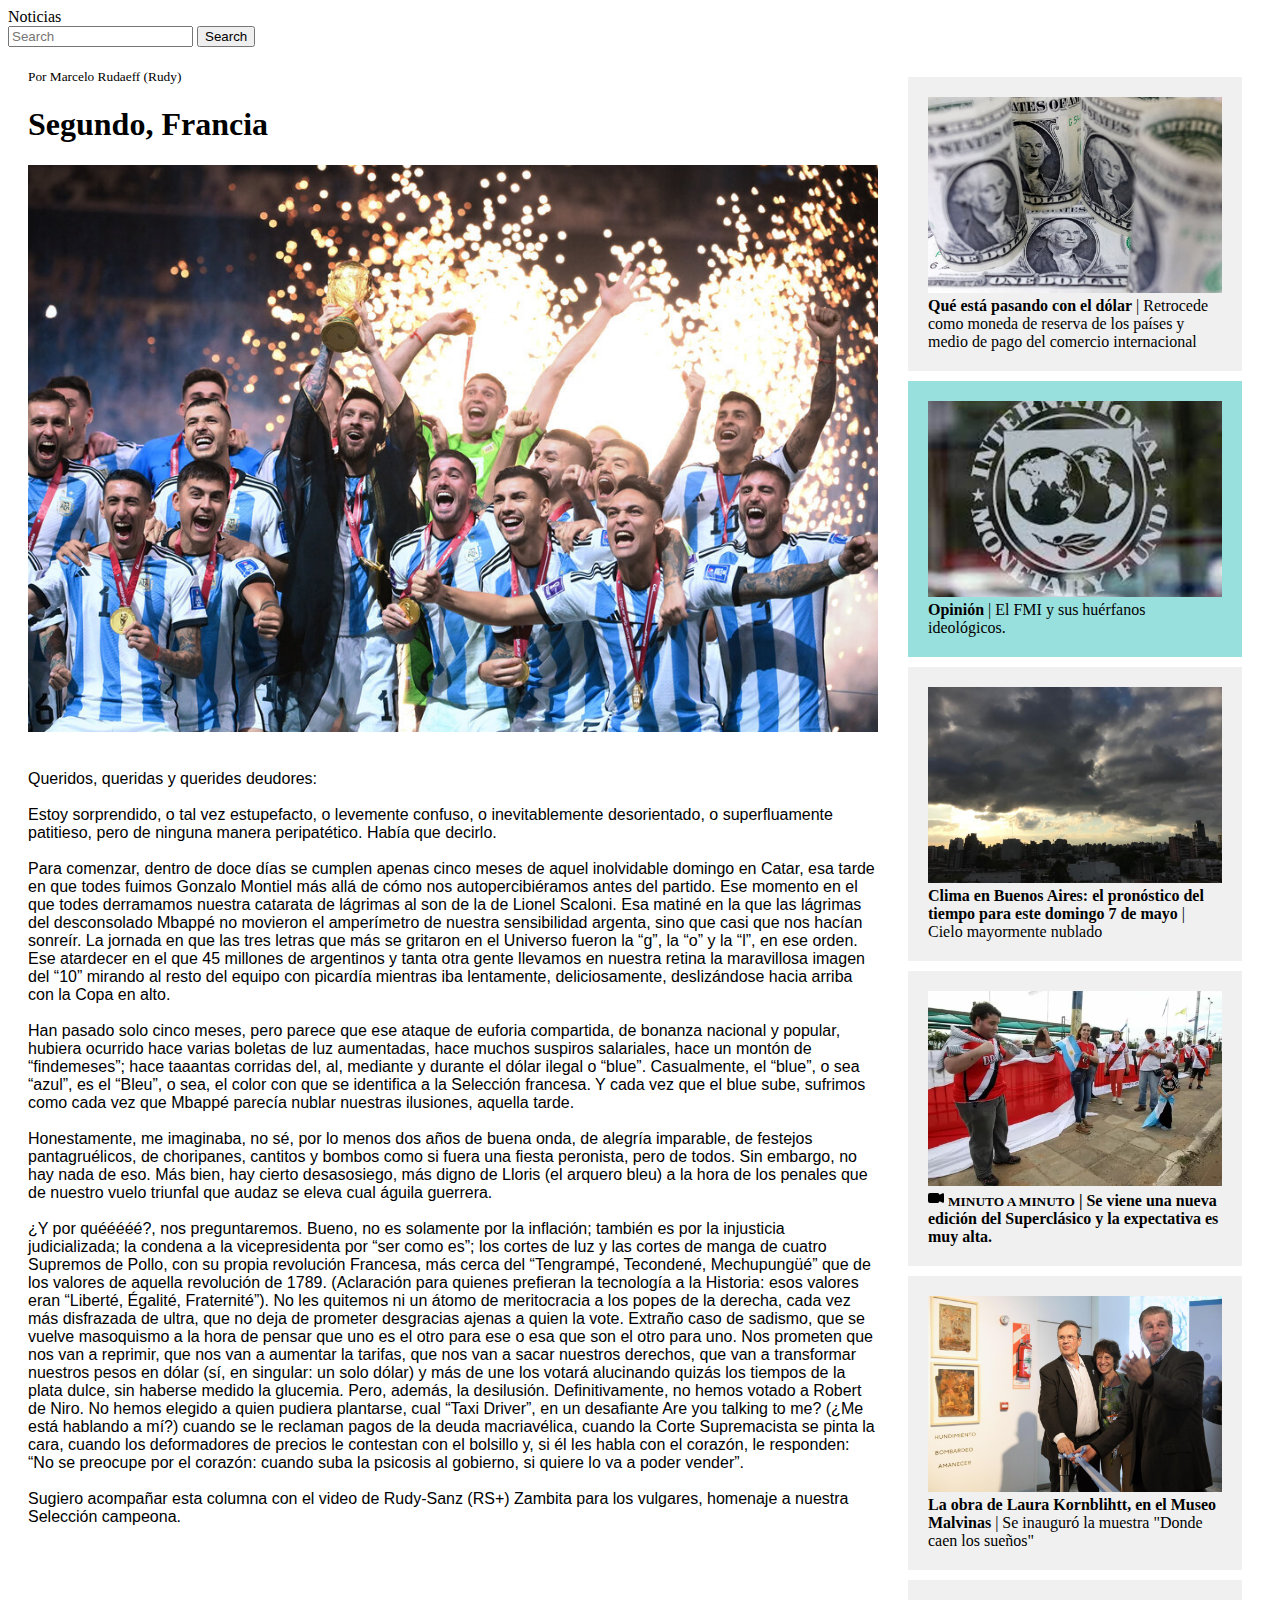
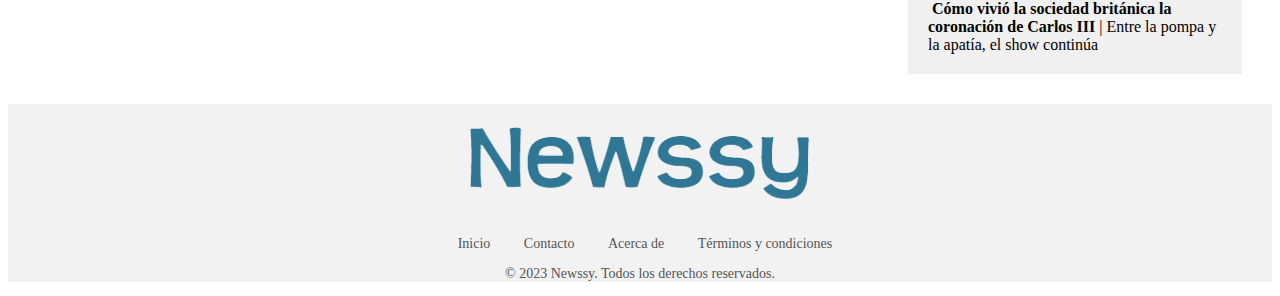
==== noticia.html @ 2f069bf1 "casi" ====
<!DOCTYPE html>
<html lang="en">

<head>
    <link rel="stylesheet" href="estilos.css">
    <link href="https://cdn.jsdelivr.net/npm/bootstrap@5.3.0-alpha3/dist/css/bootstrap.min.css" rel="stylesheet"
        integrity="sha384-KK94CHFLLe+nY2dmCWGMq91rCGa5gtU4mk92HdvYe+M/SXH301p5ILy+dN9+nJOZ" crossorigin="anonymous">
    <meta charset="UTF-8">
    <meta http-equiv="X-UA-Compatible" content="IE=edge">
    <meta name="viewport" content="width=device-width, initial-scale=1.0">
    <title>Document</title>
</head>

<body>

    <head>

        <nav class="navbar bg-body-tertiary">
            <div class="container-fluid">
                <a class="navbar-brand">Noticias</a>
                <form class="d-flex" role="search">
                    <input class="form-control me-2" type="search" placeholder="Search" aria-label="Search">
                    <button class="btn btn-outline-success" type="submit">Search</button>
                </form>
            </div>
        </nav>

    </head>

    <main>

        <div id="grid-pag">
        <div id="contenedor-pag">
            <small>Por Marcelo Rudaeff (Rudy)</small>
            <h1>Segundo, Francia</h1>
        <article id="noticia-pag">
            <picture>
                <img id="img-pag" src="imagenes/seleccion.jpg" alt="">
            </picture>

            
            <p id="texto">
            <br>
            Queridos, queridas y querides deudores:
            <br><br>
            Estoy sorprendido, o tal vez estupefacto, o levemente confuso, o inevitablemente desorientado, o
            superfluamente patitieso, pero de ninguna manera peripatético. Había que decirlo.
            <br><br>
            Para comenzar, dentro de doce días se cumplen apenas cinco meses de aquel inolvidable domingo en Catar,
            esa tarde en que todes fuimos Gonzalo Montiel más allá de cómo nos autopercibiéramos antes del partido.
            Ese momento en el que todes derramamos nuestra catarata de lágrimas al son de la de Lionel Scaloni. Esa
            matiné en la que las lágrimas del desconsolado Mbappé no movieron el amperímetro de nuestra sensibilidad
            argenta, sino que casi que nos hacían sonreír. La jornada en que las tres letras que más se gritaron en
            el Universo fueron la “g”, la “o” y la “l”, en ese orden. Ese atardecer en el que 45 millones de
            argentinos y tanta otra gente llevamos en nuestra retina la maravillosa imagen del “10” mirando al resto
            del equipo con picardía mientras iba lentamente, deliciosamente, deslizándose hacia arriba con la Copa
            en alto.
            <br><br>
            Han pasado solo cinco meses, pero parece que ese ataque de euforia compartida, de bonanza nacional y
            popular, hubiera ocurrido hace varias boletas de luz aumentadas, hace muchos suspiros salariales, hace
            un montón de “findemeses”; hace taaantas corridas del, al, mediante y durante el dólar ilegal o “blue”.
            Casualmente, el “blue”, o sea “azul”, es el “Bleu”, o sea, el color con que se identifica a la Selección
            francesa. Y cada vez que el blue sube, sufrimos como cada vez que Mbappé parecía nublar nuestras
            ilusiones, aquella tarde.
            <br><br>
            Honestamente, me imaginaba, no sé, por lo menos dos años de buena onda, de alegría imparable, de
            festejos pantagruélicos, de choripanes, cantitos y bombos como si fuera una fiesta peronista, pero de
            todos. Sin embargo, no hay nada de eso. Más bien, hay cierto desasosiego, más digno de Lloris (el
            arquero bleu) a la hora de los penales que de nuestro vuelo triunfal que audaz se eleva cual águila
            guerrera.
            <br><br>
            ¿Y por quééééé?, nos preguntaremos. Bueno, no es solamente por la inflación; también es por la
            injusticia judicializada; la condena a la vicepresidenta por “ser como es”; los cortes de luz y las
            cortes de manga de cuatro Supremos de Pollo, con su propia revolución Francesa, más cerca del
            “Tengrampé, Tecondené, Mechupungüé” que de los valores de aquella revolución de 1789. (Aclaración para
            quienes prefieran la tecnología a la Historia: esos valores eran “Liberté, Égalité, Fraternité”).
            No les quitemos ni un átomo de meritocracia a los popes de la derecha, cada vez más disfrazada de ultra,
            que no deja de prometer desgracias ajenas a quien la vote. Extraño caso de sadismo, que se vuelve
            masoquismo a la hora de pensar que uno es el otro para ese o esa que son el otro para uno.
            Nos prometen que nos van a reprimir, que nos van a aumentar la tarifas, que nos van a sacar nuestros
            derechos, que van a transformar nuestros pesos en dólar (sí, en singular: un solo dólar) y más de une
            los votará alucinando quizás los tiempos de la plata dulce, sin haberse medido la glucemia.
            Pero, además, la desilusión. Definitivamente, no hemos votado a Robert de Niro. No hemos elegido a quien
            pudiera plantarse, cual “Taxi Driver”, en un desafiante Are you talking to me? (¿Me está hablando a mí?)
            cuando se le reclaman pagos de la deuda macriavélica, cuando la Corte Supremacista se pinta la cara,
            cuando los deformadores de precios le contestan con el bolsillo y, si él les habla con el corazón, le
            responden: “No se preocupe por el corazón: cuando suba la psicosis al gobierno, si quiere lo va a poder
            vender”.
            <br><br>
            Sugiero acompañar esta columna con el video de Rudy-Sanz (RS+) Zambita para los vulgares, homenaje a
            nuestra Selección campeona.
            <br><br>
            </p>
            
            <iframe width="560" height="315" src="https://www.youtube.com/embed/s__B8fBl-C0" title="YouTube video player" frameborder="0" allow="accelerometer; autoplay; clipboard-write; encrypted-media; gyroscope; picture-in-picture; web-share" allowfullscreen></iframe>
            
        </article>
        </div>
    
        <div>
            <article id="noticia">
                <picture>
                    <img id="img" src="imagenes/dolar.jpg" alt="">
                </picture>
                <strong>Qué está pasando con el dólar</strong>
                <span> | Retrocede como moneda de reserva de los países y medio de pago del comercio internacional</span>
            </article>

            <article id="noticia-opinion">
                <picture>
                    <img id="img" src="imagenes/fmi.jpg" alt="">
                </picture>
                <strong>Opinión</strong>
                <span> | El FMI y sus huérfanos ideológicos.</span>
            </article>

            <article id="noticia">
                <picture>
                    <img id="img" src="imagenes/tiempo.jpg" alt="">
                </picture>
                <strong>Clima en Buenos Aires: el pronóstico del tiempo para este domingo 7 de mayo </strong>
                <span> | Cielo mayormente nublado</span>
            </article>

            <article id="noticia">
                <picture>
                    <img id="img" src="imagenes/superclasico.avif" alt="">
                </picture>
                <span class="blink">
                    <svg xmlns="http://www.w3.org/2000/svg" width="16" height="16" fill="currentColor" class="bi bi-camera-video-fill" viewBox="0 0 16 16">
                    <path fill-rule="evenodd" d="M0 5a2 2 0 0 1 2-2h7.5a2 2 0 0 1 1.983 1.738l3.11-1.382A1 1 0 0 1 16 4.269v7.462a1 1 0 0 1-1.406.913l-3.111-1.382A2 2 0 0 1 9.5 13H2a2 2 0 0 1-2-2V5z"/>
                    </svg>
                    <small><b>MINUTO A MINUTO</b></small>
                </span>
                <strong> | Se viene una nueva edición del Superclásico y la expectativa es muy alta.</strong>
            </article>


            <article id="noticia">
                <picture>
                    <img id="img" src="imagenes/museo-malvinas.jpeg" alt="">
                </picture>
                <strong>La obra de Laura Kornblihtt, en el Museo Malvinas</strong>
                <span> | Se inauguró la muestra "Donde caen los sueños"</span>
            </article>


            <article id="noticia">
                <picture>
                    <img id="img" src="imagenes/coronacion.gif" alt="">
                </picture>
                <strong>Cómo vivió la sociedad británica la coronación de Carlos III</strong>
                <span> | Entre la pompa y la apatía, el show continúa</span>
            </article>

            
        </div>
    </div>
    
    </main>


    <footer id="footer">


        <picture id="titulo-footer">
          <img  src="imagenes/titulo.png" alt="">
      </picture>


 

  <div id="footer-div">

    

      <nav id="footer-nav">
          <ul>
            <li><a href="">Inicio</a></li>
            <li><a href="">Contacto</a></li>
            <li><a href="">Acerca de</a></li>
            <li><a href="">Términos y condiciones</a></li>
          </ul>
        </nav>
      <p>&copy; 2023 Newssy. Todos los derechos reservados.</p>


  </div>

</footer>
</body>

</html>
---- estilos.css ----
pre{
    font-size: 500px;
}



#grid-pag{
    margin: 20px;
    display: grid;
    grid-template-columns: 2fr 1fr;
    grid-gap: 20px;
}

#noticia-medio a {
    color: rgb(0, 0, 0);
    text-decoration:none;
}


#footer{
    background-color: #f2f2f2;

    color: #555;
}


#footer-div{
    font-size: 14px;
    text-align: center;
}



#titulo-footer{
    justify-content: center;
    display: flex;
}


 #footer-nav ul li {
    display: inline-block;
    margin-right: 30px;
}
  #footer-nav a {
    text-decoration: none;
    color: #555;
  }



#img-pag{
    max-width: 850px;
    max-height: 850px;
}



#noticia-pag{

    max-width: 850px;
    max-height: 850px;

} 

#texto{
    font-family: Arial, Helvetica, sans-serif;
}

#contenedor {
    display: grid;
    grid-template-columns: 1fr 2fr 1fr;
    grid-gap: 20px;
}

#noticias-abajo {
    display: grid;
    grid-template-columns: repeat(3, 1fr);
    grid-gap: 10px;
}



#noticia{
    background-color: #f0f0f0;
    padding: 20px;
    margin: 10px;
}

#noticia-opinion{
    background-color: #98e0dd;
    padding: 20px;
    margin: 10px;
}

#vivo{

    animation: blinker 1.5s cubic-bezier(.5, 0, 1, 1) infinite alternate;  
        font-size: 50px;
        color: red;
   }


#noticia-medio {
    grid-area: middle;
    grid-column: 2 / 3;
    grid-row: 1 / 3;
}


#picture{
    display: flex;
    justify-content: center;
}

#img-medio{
    max-width: 85%;
    max-height: 75%;
}

#img{
    max-width: 100%;
    max-height: 100%;
}


#article{   
    height: 350px;
    background-color: #a81c1c;
    overflow: auto;
}

#noticia-grande{   
    height: 350px;
    background-color: #a81c1c;
    overflow: auto;
}

#p{
    display: flex;
}

@keyframes blink {  
    0% { color: red; }
    100% { color: #f0f0f0; }
  }
  @-webkit-keyframes blink {
    0% { color: red; }
    100% { color: #f0f0f0; }
  }

.blink {
    -webkit-animation: blink 1s linear infinite;
    -moz-animation: blink 1s linear infinite;
    animation: blink 1s linear infinite;
  }
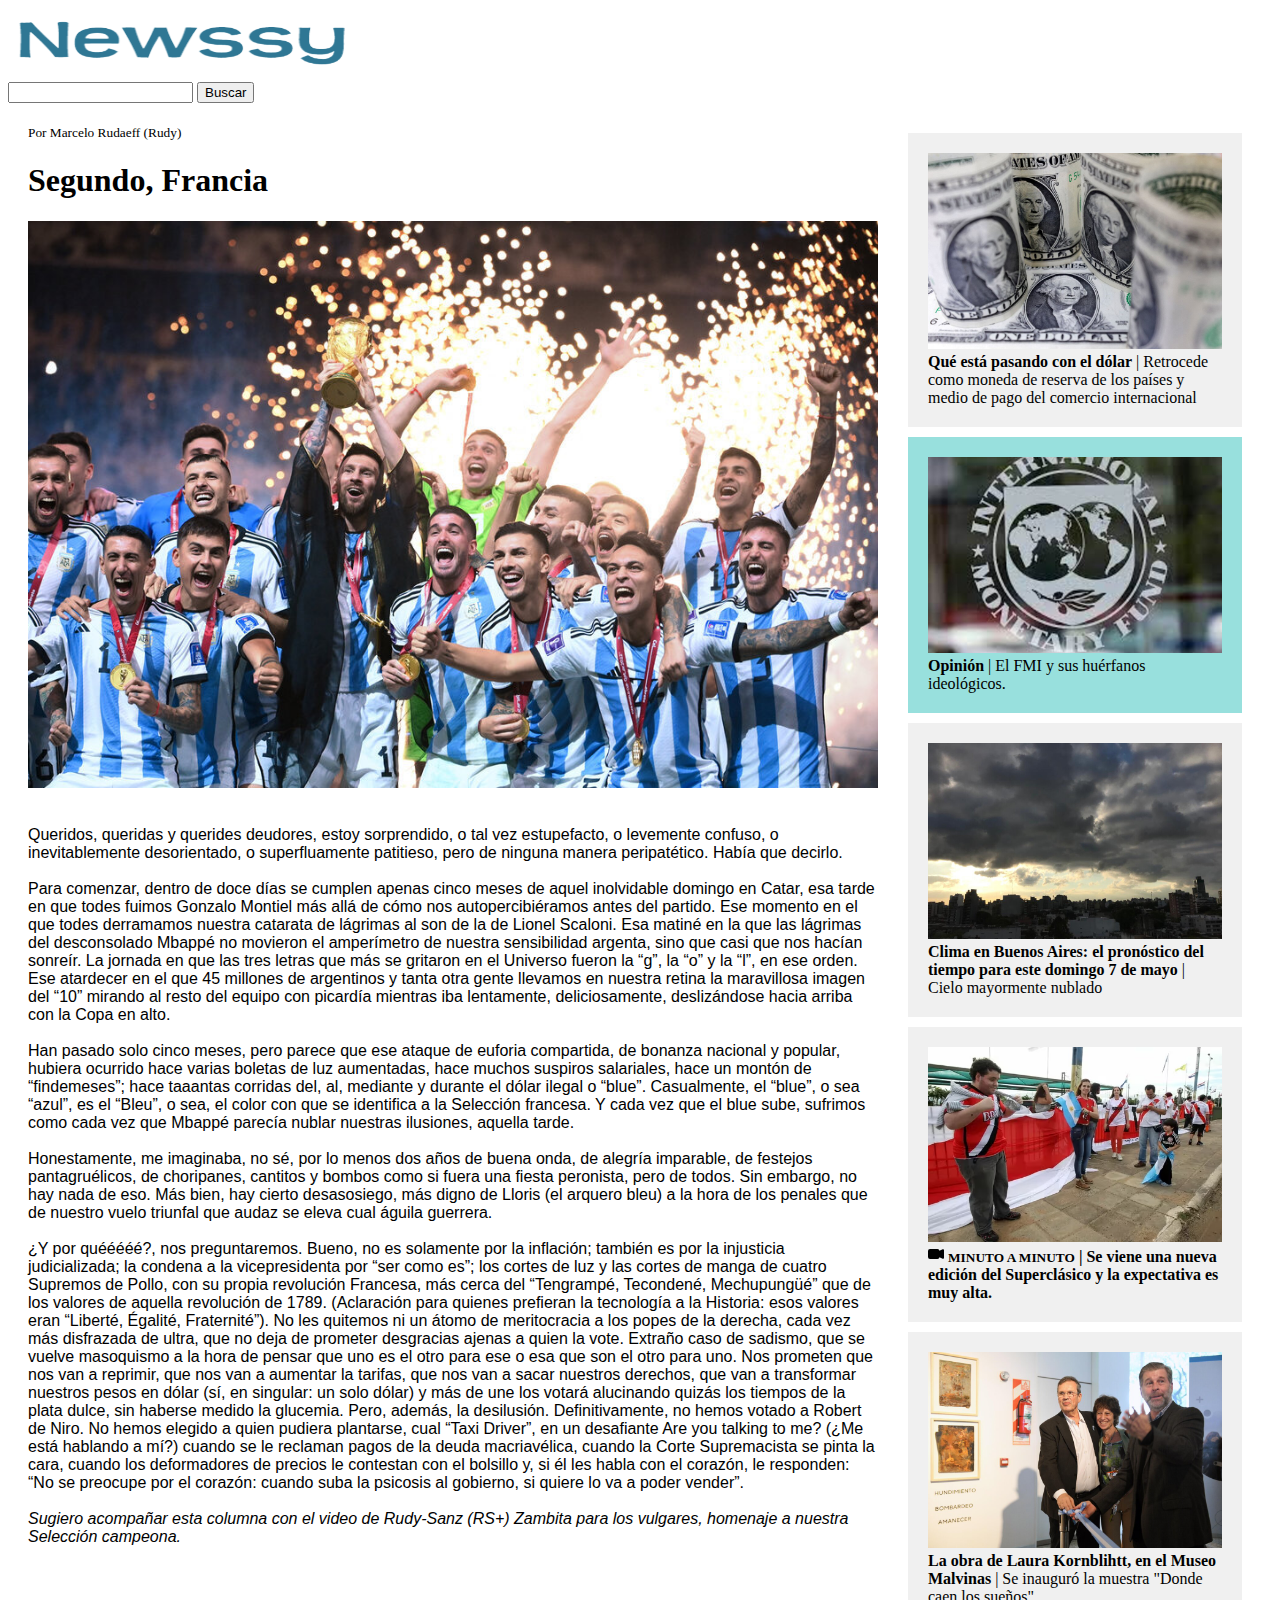
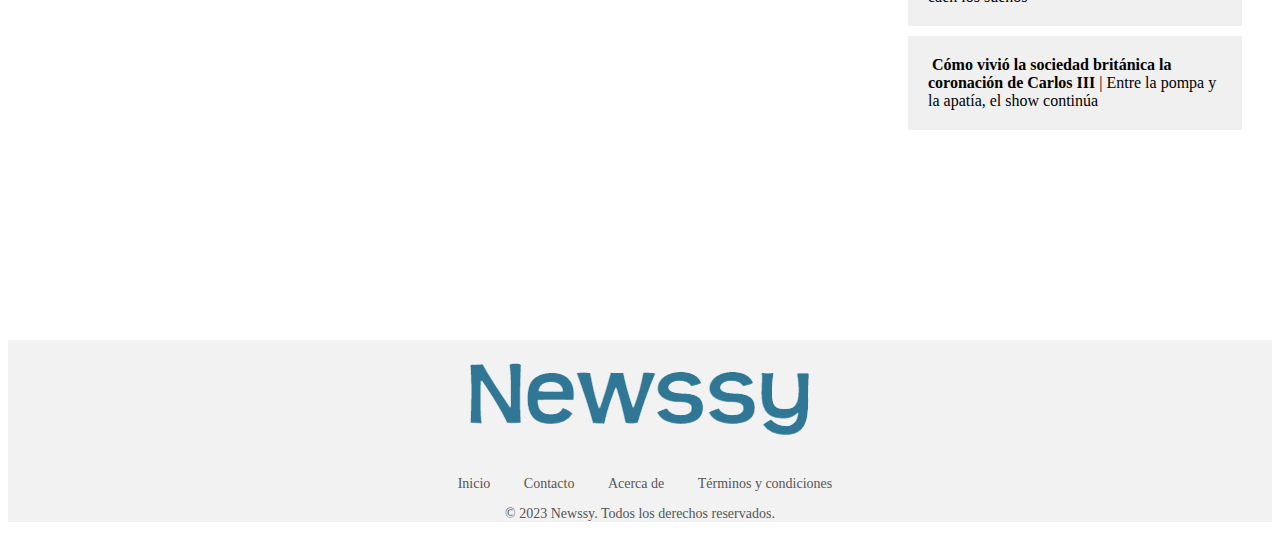
==== commit 63a4d815: "falta acomodar" ====
--- a/noticia.html
+++ b/noticia.html
@@ -8,22 +8,26 @@
     <meta charset="UTF-8">
     <meta http-equiv="X-UA-Compatible" content="IE=edge">
     <meta name="viewport" content="width=device-width, initial-scale=1.0">
-    <title>Document</title>
+    <title>Segundo, Francia - Newssy</title>
 </head>
 
 <body>
 
     <head>
 
+
         <nav class="navbar bg-body-tertiary">
             <div class="container-fluid">
-                <a class="navbar-brand">Noticias</a>
+                <a class="navbar-brand" href="index.html">
+                    <img width="350px" height="70px"  src="imagenes/titulo.png" alt="">
+                </a>
                 <form class="d-flex" role="search">
-                    <input class="form-control me-2" type="search" placeholder="Search" aria-label="Search">
-                    <button class="btn btn-outline-success" type="submit">Search</button>
+                    <input class="form-control me-2" type="search" placeholder="" aria-label="Search">
+                    <button class="btn btn-outline-secondary" type="submit">Buscar</button>
                 </form>
             </div>
         </nav>
+
 
     </head>
 
@@ -41,9 +45,7 @@
             
             <p id="texto">
             <br>
-            Queridos, queridas y querides deudores:
-            <br><br>
-            Estoy sorprendido, o tal vez estupefacto, o levemente confuso, o inevitablemente desorientado, o
+            Queridos, queridas y querides deudores, estoy sorprendido, o tal vez estupefacto, o levemente confuso, o inevitablemente desorientado, o
             superfluamente patitieso, pero de ninguna manera peripatético. Había que decirlo.
             <br><br>
             Para comenzar, dentro de doce días se cumplen apenas cinco meses de aquel inolvidable domingo en Catar,
@@ -87,13 +89,15 @@
             responden: “No se preocupe por el corazón: cuando suba la psicosis al gobierno, si quiere lo va a poder
             vender”.
             <br><br>
-            Sugiero acompañar esta columna con el video de Rudy-Sanz (RS+) Zambita para los vulgares, homenaje a
-            nuestra Selección campeona.
-            <br><br>
+
+            <i> Sugiero acompañar esta columna con el video de Rudy-Sanz (RS+) Zambita para los vulgares, homenaje a
+            nuestra Selección campeona.</i>
+            <br>
             </p>
             
+            <div id="video">
             <iframe width="560" height="315" src="https://www.youtube.com/embed/s__B8fBl-C0" title="YouTube video player" frameborder="0" allow="accelerometer; autoplay; clipboard-write; encrypted-media; gyroscope; picture-in-picture; web-share" allowfullscreen></iframe>
-            
+            </div>
         </article>
         </div>
     
@@ -164,7 +168,8 @@
 
 
         <picture id="titulo-footer">
-          <img  src="imagenes/titulo.png" alt="">
+            <a href="index.html">
+                <img  src="imagenes/titulo.png" alt=""></a>
       </picture>
 
 
@@ -176,7 +181,7 @@
 
       <nav id="footer-nav">
           <ul>
-            <li><a href="">Inicio</a></li>
+            <li><a href="index.html">Inicio</a></li>
             <li><a href="">Contacto</a></li>
             <li><a href="">Acerca de</a></li>
             <li><a href="">Términos y condiciones</a></li>
--- a/estilos.css
+++ b/estilos.css
@@ -9,6 +9,7 @@
     display: grid;
     grid-template-columns: 2fr 1fr;
     grid-gap: 20px;
+    margin-bottom: 200px;
 }
 
 #noticia-medio a {
@@ -45,6 +46,7 @@
     text-decoration: none;
     color: #555;
   }
+
 
 
 
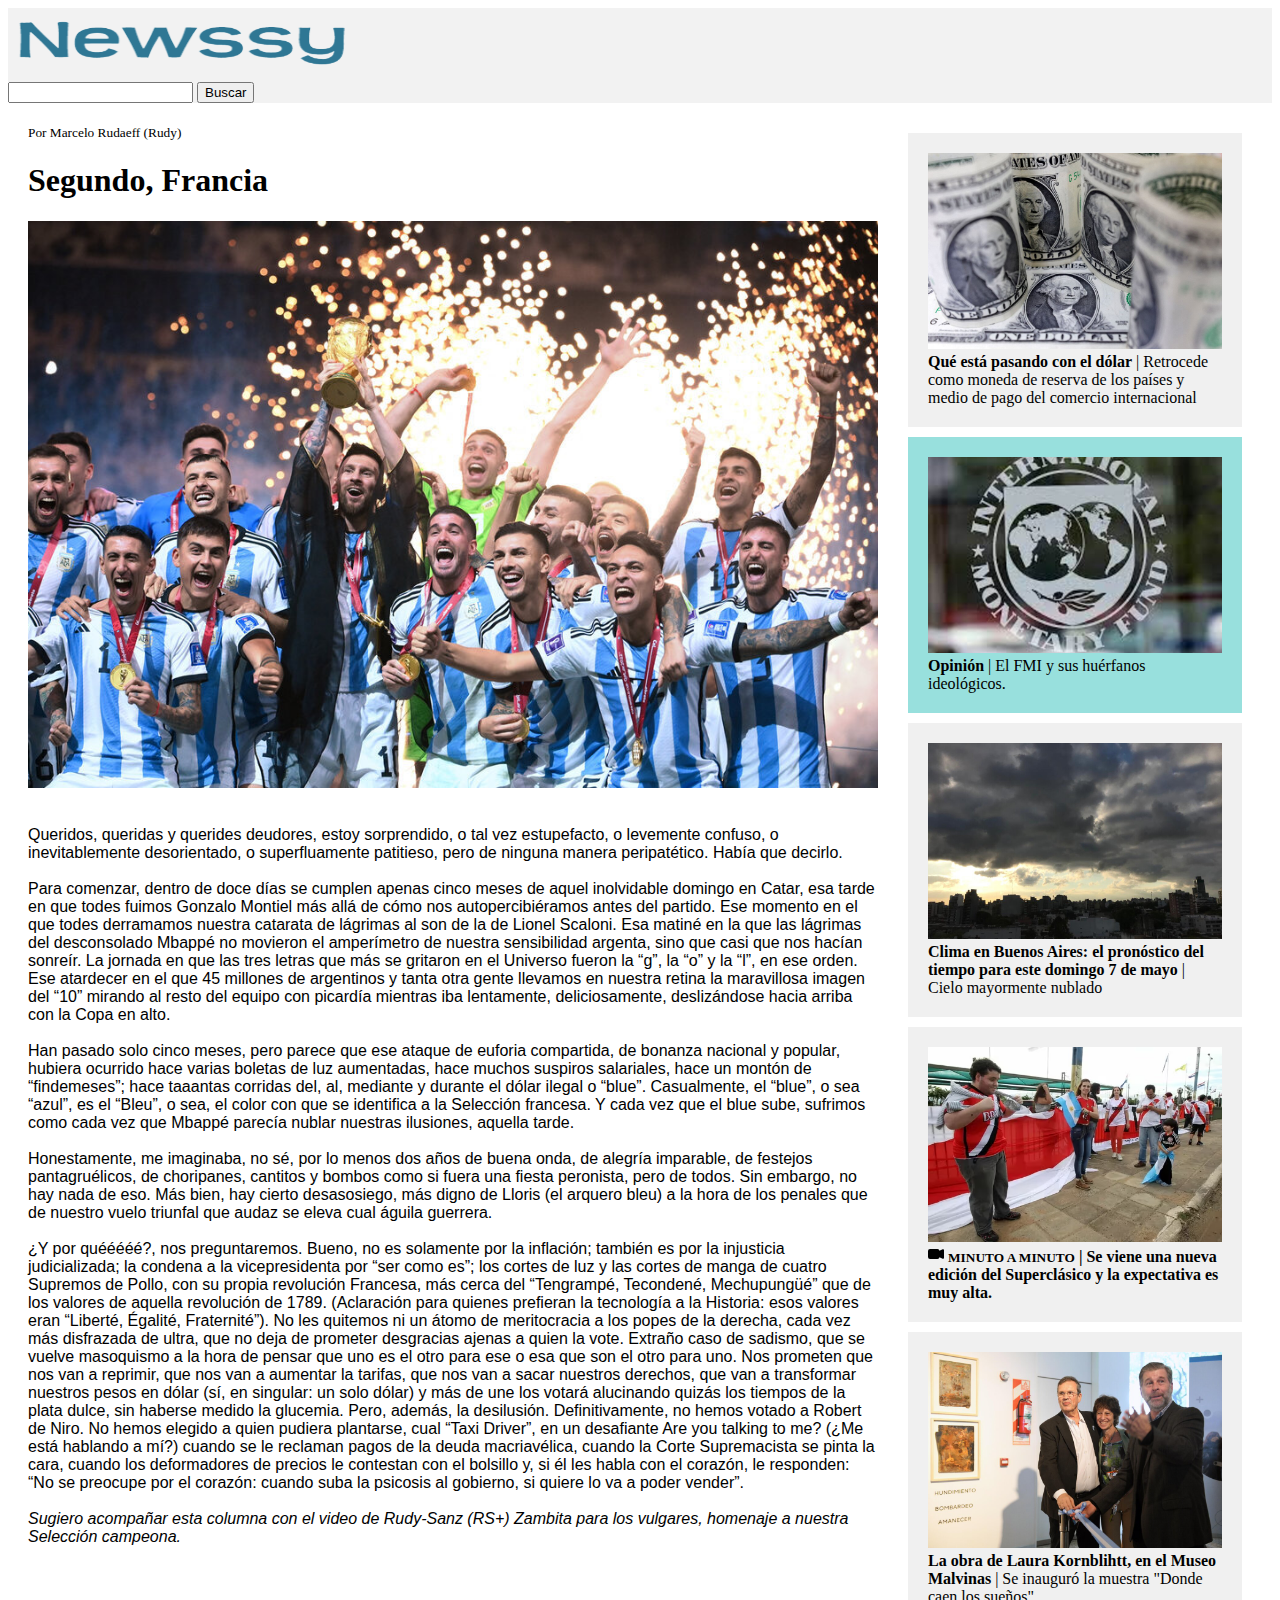
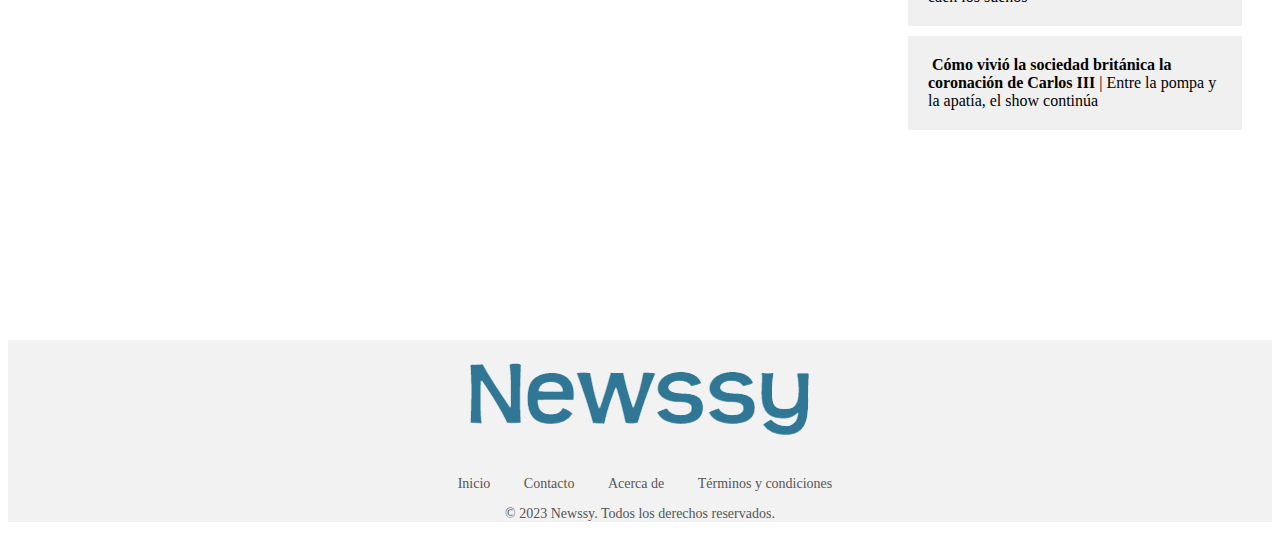
==== commit 71474838: "cambiado color navbar en todo" ====
--- a/noticia.html
+++ b/noticia.html
@@ -14,9 +14,7 @@
 <body>
 
     <head>
-
-
-        <nav class="navbar bg-body-tertiary">
+        <nav class="navbar" style="background-color: #f2f2f2;">
             <div class="container-fluid">
                 <a class="navbar-brand" href="index.html">
                     <img width="350px" height="70px"  src="imagenes/titulo.png" alt="">
--- a/estilos.css
+++ b/estilos.css
@@ -73,6 +73,7 @@
     grid-template-columns: 1fr 2fr 1fr;
     grid-gap: 20px;
 }
+
 
 #noticias-abajo {
     display: grid;
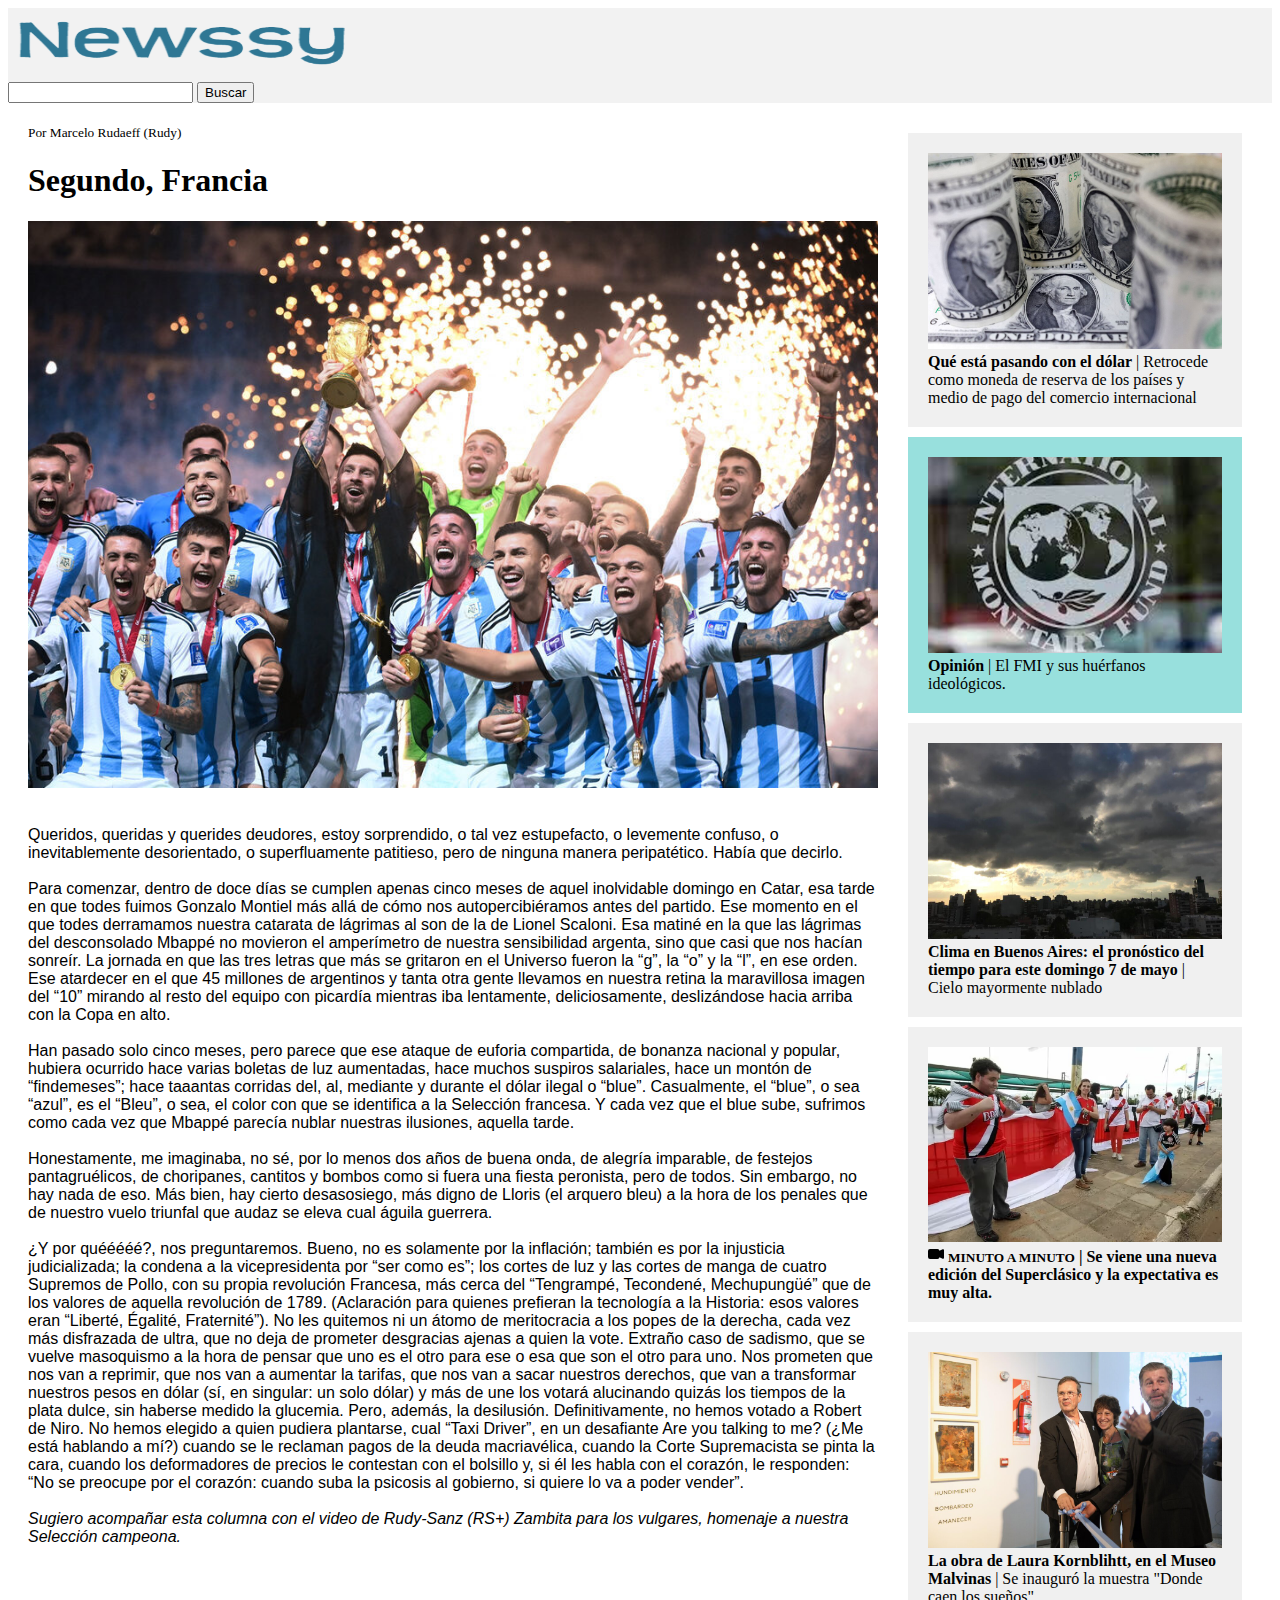
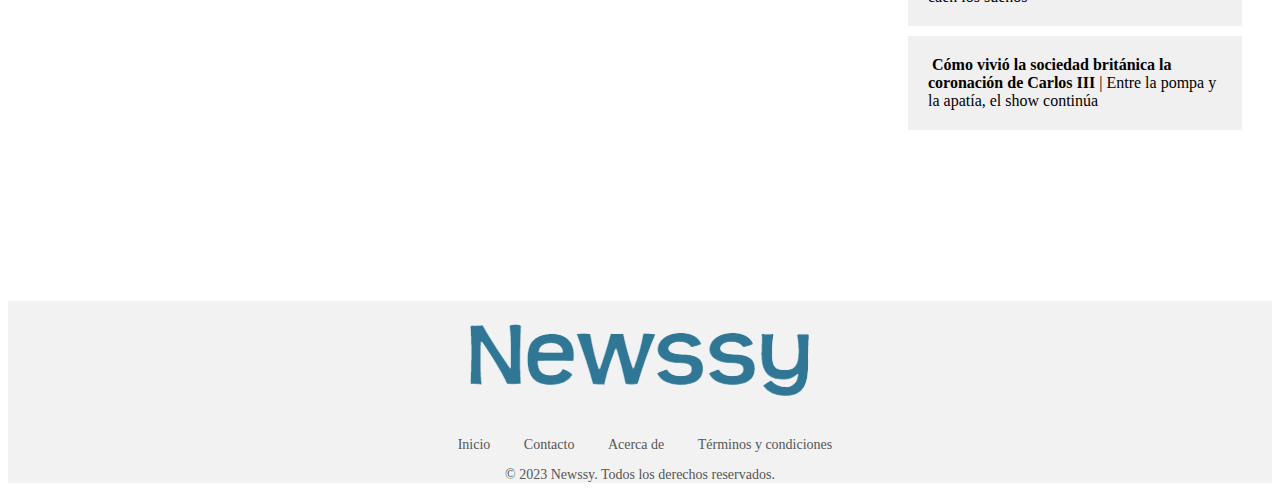
==== commit ca13ee56: "cambiando pagina para que sea responsive" ====
--- a/noticia.html
+++ b/noticia.html
@@ -3,8 +3,8 @@
 
 <head>
     <link rel="stylesheet" href="estilos.css">
-    <link href="https://cdn.jsdelivr.net/npm/bootstrap@5.3.0-alpha3/dist/css/bootstrap.min.css" rel="stylesheet"
-        integrity="sha384-KK94CHFLLe+nY2dmCWGMq91rCGa5gtU4mk92HdvYe+M/SXH301p5ILy+dN9+nJOZ" crossorigin="anonymous">
+    <link href="https://cdn.jsdelivr.net/npm/bootstrap@5.3.0-alpha3/dist/css/bootstrap.min.css" rel="stylesheet" integrity="sha384-KK94CHFLLe+nY2dmCWGMq91rCGa5gtU4mk92HdvYe+M/SXH301p5ILy+dN9+nJOZ" crossorigin="anonymous">
+    <link rel="icon" href="imagenes/icono.png">
     <meta charset="UTF-8">
     <meta http-equiv="X-UA-Compatible" content="IE=edge">
     <meta name="viewport" content="width=device-width, initial-scale=1.0">
@@ -30,167 +30,150 @@
     </head>
 
     <main>
+        <div id="grid-pag">
+            <div>
+                <small>Por Marcelo Rudaeff (Rudy)</small>
+                <h1>Segundo, Francia</h1>
+                <article>
+                    <picture>
+                        <img id="img-pag" src="imagenes/seleccion.jpg" alt="">
+                    </picture>
+                    <p id="texto">
+                        <br>
+                        Queridos, queridas y querides deudores, estoy sorprendido, o tal vez estupefacto, o levemente confuso, o inevitablemente desorientado, o
+                        superfluamente patitieso, pero de ninguna manera peripatético. Había que decirlo.
+                        <br><br>
+                        Para comenzar, dentro de doce días se cumplen apenas cinco meses de aquel inolvidable domingo en Catar,
+                        esa tarde en que todes fuimos Gonzalo Montiel más allá de cómo nos autopercibiéramos antes del partido.
+                        Ese momento en el que todes derramamos nuestra catarata de lágrimas al son de la de Lionel Scaloni. Esa
+                        matiné en la que las lágrimas del desconsolado Mbappé no movieron el amperímetro de nuestra sensibilidad
+                        argenta, sino que casi que nos hacían sonreír. La jornada en que las tres letras que más se gritaron en
+                        el Universo fueron la “g”, la “o” y la “l”, en ese orden. Ese atardecer en el que 45 millones de
+                        argentinos y tanta otra gente llevamos en nuestra retina la maravillosa imagen del “10” mirando al resto
+                        del equipo con picardía mientras iba lentamente, deliciosamente, deslizándose hacia arriba con la Copa
+                        en alto.
+                        <br><br>
+                        Han pasado solo cinco meses, pero parece que ese ataque de euforia compartida, de bonanza nacional y
+                        popular, hubiera ocurrido hace varias boletas de luz aumentadas, hace muchos suspiros salariales, hace
+                        un montón de “findemeses”; hace taaantas corridas del, al, mediante y durante el dólar ilegal o “blue”.
+                        Casualmente, el “blue”, o sea “azul”, es el “Bleu”, o sea, el color con que se identifica a la Selección
+                        francesa. Y cada vez que el blue sube, sufrimos como cada vez que Mbappé parecía nublar nuestras
+                        ilusiones, aquella tarde.
+                        <br><br>
+                        Honestamente, me imaginaba, no sé, por lo menos dos años de buena onda, de alegría imparable, de
+                        festejos pantagruélicos, de choripanes, cantitos y bombos como si fuera una fiesta peronista, pero de
+                        todos. Sin embargo, no hay nada de eso. Más bien, hay cierto desasosiego, más digno de Lloris (el
+                        arquero bleu) a la hora de los penales que de nuestro vuelo triunfal que audaz se eleva cual águila
+                        guerrera.
+                        <br><br>
+                        ¿Y por quééééé?, nos preguntaremos. Bueno, no es solamente por la inflación; también es por la
+                        injusticia judicializada; la condena a la vicepresidenta por “ser como es”; los cortes de luz y las
+                        cortes de manga de cuatro Supremos de Pollo, con su propia revolución Francesa, más cerca del
+                        “Tengrampé, Tecondené, Mechupungüé” que de los valores de aquella revolución de 1789. (Aclaración para
+                        quienes prefieran la tecnología a la Historia: esos valores eran “Liberté, Égalité, Fraternité”).
+                        No les quitemos ni un átomo de meritocracia a los popes de la derecha, cada vez más disfrazada de ultra,
+                        que no deja de prometer desgracias ajenas a quien la vote. Extraño caso de sadismo, que se vuelve
+                        masoquismo a la hora de pensar que uno es el otro para ese o esa que son el otro para uno.
+                        Nos prometen que nos van a reprimir, que nos van a aumentar la tarifas, que nos van a sacar nuestros
+                        derechos, que van a transformar nuestros pesos en dólar (sí, en singular: un solo dólar) y más de une
+                        los votará alucinando quizás los tiempos de la plata dulce, sin haberse medido la glucemia.
+                        Pero, además, la desilusión. Definitivamente, no hemos votado a Robert de Niro. No hemos elegido a quien
+                        pudiera plantarse, cual “Taxi Driver”, en un desafiante Are you talking to me? (¿Me está hablando a mí?)
+                        cuando se le reclaman pagos de la deuda macriavélica, cuando la Corte Supremacista se pinta la cara,
+                        cuando los deformadores de precios le contestan con el bolsillo y, si él les habla con el corazón, le
+                        responden: “No se preocupe por el corazón: cuando suba la psicosis al gobierno, si quiere lo va a poder
+                        vender”.
+                        <br><br>
+                        <i> Sugiero acompañar esta columna con el video de Rudy-Sanz (RS+) Zambita para los vulgares, homenaje a
+                        nuestra Selección campeona.</i>
+                        <br>
+                    </p>
 
-        <div id="grid-pag">
-        <div id="contenedor-pag">
-            <small>Por Marcelo Rudaeff (Rudy)</small>
-            <h1>Segundo, Francia</h1>
-        <article id="noticia-pag">
-            <picture>
-                <img id="img-pag" src="imagenes/seleccion.jpg" alt="">
-            </picture>
+                    <div id="video">
+                        <iframe width="560" height="315" src="https://www.youtube.com/embed/s__B8fBl-C0" title="YouTube video player" frameborder="0" allow="accelerometer; autoplay; clipboard-write; encrypted-media; gyroscope; picture-in-picture; web-share" allowfullscreen></iframe>
+                    </div>
+                </article>
+            </div>
 
-            
-            <p id="texto">
-            <br>
-            Queridos, queridas y querides deudores, estoy sorprendido, o tal vez estupefacto, o levemente confuso, o inevitablemente desorientado, o
-            superfluamente patitieso, pero de ninguna manera peripatético. Había que decirlo.
-            <br><br>
-            Para comenzar, dentro de doce días se cumplen apenas cinco meses de aquel inolvidable domingo en Catar,
-            esa tarde en que todes fuimos Gonzalo Montiel más allá de cómo nos autopercibiéramos antes del partido.
-            Ese momento en el que todes derramamos nuestra catarata de lágrimas al son de la de Lionel Scaloni. Esa
-            matiné en la que las lágrimas del desconsolado Mbappé no movieron el amperímetro de nuestra sensibilidad
-            argenta, sino que casi que nos hacían sonreír. La jornada en que las tres letras que más se gritaron en
-            el Universo fueron la “g”, la “o” y la “l”, en ese orden. Ese atardecer en el que 45 millones de
-            argentinos y tanta otra gente llevamos en nuestra retina la maravillosa imagen del “10” mirando al resto
-            del equipo con picardía mientras iba lentamente, deliciosamente, deslizándose hacia arriba con la Copa
-            en alto.
-            <br><br>
-            Han pasado solo cinco meses, pero parece que ese ataque de euforia compartida, de bonanza nacional y
-            popular, hubiera ocurrido hace varias boletas de luz aumentadas, hace muchos suspiros salariales, hace
-            un montón de “findemeses”; hace taaantas corridas del, al, mediante y durante el dólar ilegal o “blue”.
-            Casualmente, el “blue”, o sea “azul”, es el “Bleu”, o sea, el color con que se identifica a la Selección
-            francesa. Y cada vez que el blue sube, sufrimos como cada vez que Mbappé parecía nublar nuestras
-            ilusiones, aquella tarde.
-            <br><br>
-            Honestamente, me imaginaba, no sé, por lo menos dos años de buena onda, de alegría imparable, de
-            festejos pantagruélicos, de choripanes, cantitos y bombos como si fuera una fiesta peronista, pero de
-            todos. Sin embargo, no hay nada de eso. Más bien, hay cierto desasosiego, más digno de Lloris (el
-            arquero bleu) a la hora de los penales que de nuestro vuelo triunfal que audaz se eleva cual águila
-            guerrera.
-            <br><br>
-            ¿Y por quééééé?, nos preguntaremos. Bueno, no es solamente por la inflación; también es por la
-            injusticia judicializada; la condena a la vicepresidenta por “ser como es”; los cortes de luz y las
-            cortes de manga de cuatro Supremos de Pollo, con su propia revolución Francesa, más cerca del
-            “Tengrampé, Tecondené, Mechupungüé” que de los valores de aquella revolución de 1789. (Aclaración para
-            quienes prefieran la tecnología a la Historia: esos valores eran “Liberté, Égalité, Fraternité”).
-            No les quitemos ni un átomo de meritocracia a los popes de la derecha, cada vez más disfrazada de ultra,
-            que no deja de prometer desgracias ajenas a quien la vote. Extraño caso de sadismo, que se vuelve
-            masoquismo a la hora de pensar que uno es el otro para ese o esa que son el otro para uno.
-            Nos prometen que nos van a reprimir, que nos van a aumentar la tarifas, que nos van a sacar nuestros
-            derechos, que van a transformar nuestros pesos en dólar (sí, en singular: un solo dólar) y más de une
-            los votará alucinando quizás los tiempos de la plata dulce, sin haberse medido la glucemia.
-            Pero, además, la desilusión. Definitivamente, no hemos votado a Robert de Niro. No hemos elegido a quien
-            pudiera plantarse, cual “Taxi Driver”, en un desafiante Are you talking to me? (¿Me está hablando a mí?)
-            cuando se le reclaman pagos de la deuda macriavélica, cuando la Corte Supremacista se pinta la cara,
-            cuando los deformadores de precios le contestan con el bolsillo y, si él les habla con el corazón, le
-            responden: “No se preocupe por el corazón: cuando suba la psicosis al gobierno, si quiere lo va a poder
-            vender”.
-            <br><br>
+    
+            <div>
+                <article id="noticia">
+                    <picture>
+                        <img id="img" src="imagenes/dolar.jpg" alt="">
+                    </picture>
+                    <strong>Qué está pasando con el dólar</strong>
+                    <span> | Retrocede como moneda de reserva de los países y medio de pago del comercio internacional</span>
+                </article>
 
-            <i> Sugiero acompañar esta columna con el video de Rudy-Sanz (RS+) Zambita para los vulgares, homenaje a
-            nuestra Selección campeona.</i>
-            <br>
-            </p>
-            
-            <div id="video">
-            <iframe width="560" height="315" src="https://www.youtube.com/embed/s__B8fBl-C0" title="YouTube video player" frameborder="0" allow="accelerometer; autoplay; clipboard-write; encrypted-media; gyroscope; picture-in-picture; web-share" allowfullscreen></iframe>
+                <article id="noticia-opinion">
+                    <picture>
+                        <img id="img" src="imagenes/fmi.jpg" alt="">
+                    </picture>
+                    <strong>Opinión</strong>
+                    <span> | El FMI y sus huérfanos ideológicos.</span>
+                </article>
+
+                <article id="noticia">
+                    <picture>
+                        <img id="img" src="imagenes/tiempo.jpg" alt="">
+                    </picture>
+                    <strong>Clima en Buenos Aires: el pronóstico del tiempo para este domingo 7 de mayo </strong>
+                    <span> | Cielo mayormente nublado</span>
+                </article>
+
+                <article id="noticia">
+                    <picture>
+                        <img id="img" src="imagenes/superclasico.avif" alt="">
+                    </picture>
+                    <span id="blink">
+                        <svg xmlns="http://www.w3.org/2000/svg" width="16" height="16" fill="currentColor" class="bi bi-camera-video-fill" viewBox="0 0 16 16">
+                        <path fill-rule="evenodd" d="M0 5a2 2 0 0 1 2-2h7.5a2 2 0 0 1 1.983 1.738l3.11-1.382A1 1 0 0 1 16 4.269v7.462a1 1 0 0 1-1.406.913l-3.111-1.382A2 2 0 0 1 9.5 13H2a2 2 0 0 1-2-2V5z"/></svg>
+                        <small><b>MINUTO A MINUTO</b></small>
+                    </span>
+                    <strong> | Se viene una nueva edición del Superclásico y la expectativa es muy alta.</strong>
+                </article>
+
+                <article id="noticia">
+                    <picture>
+                        <img id="img" src="imagenes/museo-malvinas.jpeg" alt="">
+                    </picture>
+                    <strong>La obra de Laura Kornblihtt, en el Museo Malvinas</strong>
+                    <span> | Se inauguró la muestra "Donde caen los sueños"</span>
+                </article>
+
+                <article id="noticia">
+                    <picture>
+                        <img id="img" src="imagenes/coronacion.gif" alt="">
+                    </picture>
+                    <strong>Cómo vivió la sociedad británica la coronación de Carlos III</strong>
+                    <span> | Entre la pompa y la apatía, el show continúa</span>
+                </article>   
             </div>
-        </article>
-        </div>
-    
-        <div>
-            <article id="noticia">
-                <picture>
-                    <img id="img" src="imagenes/dolar.jpg" alt="">
-                </picture>
-                <strong>Qué está pasando con el dólar</strong>
-                <span> | Retrocede como moneda de reserva de los países y medio de pago del comercio internacional</span>
-            </article>
+        </div>  
 
-            <article id="noticia-opinion">
-                <picture>
-                    <img id="img" src="imagenes/fmi.jpg" alt="">
-                </picture>
-                <strong>Opinión</strong>
-                <span> | El FMI y sus huérfanos ideológicos.</span>
-            </article>
-
-            <article id="noticia">
-                <picture>
-                    <img id="img" src="imagenes/tiempo.jpg" alt="">
-                </picture>
-                <strong>Clima en Buenos Aires: el pronóstico del tiempo para este domingo 7 de mayo </strong>
-                <span> | Cielo mayormente nublado</span>
-            </article>
-
-            <article id="noticia">
-                <picture>
-                    <img id="img" src="imagenes/superclasico.avif" alt="">
-                </picture>
-                <span class="blink">
-                    <svg xmlns="http://www.w3.org/2000/svg" width="16" height="16" fill="currentColor" class="bi bi-camera-video-fill" viewBox="0 0 16 16">
-                    <path fill-rule="evenodd" d="M0 5a2 2 0 0 1 2-2h7.5a2 2 0 0 1 1.983 1.738l3.11-1.382A1 1 0 0 1 16 4.269v7.462a1 1 0 0 1-1.406.913l-3.111-1.382A2 2 0 0 1 9.5 13H2a2 2 0 0 1-2-2V5z"/>
-                    </svg>
-                    <small><b>MINUTO A MINUTO</b></small>
-                </span>
-                <strong> | Se viene una nueva edición del Superclásico y la expectativa es muy alta.</strong>
-            </article>
-
-
-            <article id="noticia">
-                <picture>
-                    <img id="img" src="imagenes/museo-malvinas.jpeg" alt="">
-                </picture>
-                <strong>La obra de Laura Kornblihtt, en el Museo Malvinas</strong>
-                <span> | Se inauguró la muestra "Donde caen los sueños"</span>
-            </article>
-
-
-            <article id="noticia">
-                <picture>
-                    <img id="img" src="imagenes/coronacion.gif" alt="">
-                </picture>
-                <strong>Cómo vivió la sociedad británica la coronación de Carlos III</strong>
-                <span> | Entre la pompa y la apatía, el show continúa</span>
-            </article>
-
-            
-        </div>
-    </div>
-    
     </main>
 
+    <footer id="footer">
+        <picture id="footer-titulo">
+            <a href="index.html">
+                <img src="imagenes/titulo.png" alt="">
+            </a>
+        </picture>
+    
+        <div id="footer-contenedor">
+            <nav id="footer-nav">
+                <ul>
+                  <li><a href="index.html">Inicio</a></li>
+                  <li><a href="">Contacto</a></li>
+                  <li><a href="">Acerca de</a></li>
+                  <li><a href="">Términos y condiciones</a></li>
+                </ul>
+              </nav>
+            <p>&copy; 2023 Newssy. Todos los derechos reservados.</p>
+        </div>
 
-    <footer id="footer">
+    </footer>
 
-
-        <picture id="titulo-footer">
-            <a href="index.html">
-                <img  src="imagenes/titulo.png" alt=""></a>
-      </picture>
-
-
- 
-
-  <div id="footer-div">
-
-    
-
-      <nav id="footer-nav">
-          <ul>
-            <li><a href="index.html">Inicio</a></li>
-            <li><a href="">Contacto</a></li>
-            <li><a href="">Acerca de</a></li>
-            <li><a href="">Términos y condiciones</a></li>
-          </ul>
-        </nav>
-      <p>&copy; 2023 Newssy. Todos los derechos reservados.</p>
-
-
-  </div>
-
-</footer>
 </body>
 
 </html>--- a/estilos.css
+++ b/estilos.css
@@ -1,92 +1,105 @@
-pre{
-    font-size: 500px;
+#article{   
+    height: 350px;
+    background-color: #a81c1c;
+    overflow: auto;
 }
 
+#blink {
+    -webkit-animation: blink 1s linear infinite;
+    -moz-animation: blink 1s linear infinite;
+    animation: blink 1s linear infinite;
+}
 
+@keyframes blink{  
+    0% { color: red; }
+    100% { color: #f0f0f0; }
+  }
+@-webkit-keyframes blink {
+    0% { color: red; }
+    100% { color: #f0f0f0; }
+}
+
+#contenedor{
+    display: grid;
+    grid-template-columns: 1fr 2fr 1fr;
+    grid-gap: 20px;
+}
+
+#footer{
+    background-color: #f2f2f2;
+    color: #555;
+}
+
+#footer-contenedor{
+    font-size: 14px;
+    text-align: center;
+}
+
+#footer-nav a{
+    text-decoration: none;
+    color: #555;
+}
+
+#footer-nav ul li{
+    display: inline-block;
+    margin-right: 30px;
+}
+
+#footer-titulo{
+    justify-content: center;
+    display: flex;
+}
+
+#img{
+    max-width: 100%;
+    max-height: 100%;
+}
+
+#img-medio{
+    max-width: 85%;
+    max-height: 75%;
+}
+
+#img-pag{
+    max-width: 850px;
+    max-height: 850px;
+}
 
 #grid-pag{
     margin: 20px;
     display: grid;
     grid-template-columns: 2fr 1fr;
     grid-gap: 20px;
-    margin-bottom: 200px;
 }
-
-#noticia-medio a {
-    color: rgb(0, 0, 0);
-    text-decoration:none;
-}
-
-
-#footer{
-    background-color: #f2f2f2;
-
-    color: #555;
-}
-
-
-#footer-div{
-    font-size: 14px;
-    text-align: center;
-}
-
-
-
-#titulo-footer{
-    justify-content: center;
-    display: flex;
-}
-
-
- #footer-nav ul li {
-    display: inline-block;
-    margin-right: 30px;
-}
-  #footer-nav a {
-    text-decoration: none;
-    color: #555;
-  }
-
-
-
-
-#img-pag{
-    max-width: 850px;
-    max-height: 850px;
-}
-
-
-
-#noticia-pag{
-
-    max-width: 850px;
-    max-height: 850px;
-
-} 
-
-#texto{
-    font-family: Arial, Helvetica, sans-serif;
-}
-
-#contenedor {
-    display: grid;
-    grid-template-columns: 1fr 2fr 1fr;
-    grid-gap: 20px;
-}
-
-
-#noticias-abajo {
-    display: grid;
-    grid-template-columns: repeat(3, 1fr);
-    grid-gap: 10px;
-}
-
-
 
 #noticia{
     background-color: #f0f0f0;
     padding: 20px;
     margin: 10px;
+}
+
+#noticias-abajo{
+    display: grid;
+    grid-template-columns: repeat(3, 1fr);
+    grid-gap: 10px;
+    margin-bottom: 100px;
+}
+
+#noticia-grande{   
+    height: 350px;
+    background-color: #a81c1c;
+    overflow: auto;
+}
+
+#noticia-medio{
+    grid-area: middle;
+    grid-column: 2 / 3;
+    grid-row: 1 / 3;
+}
+
+#noticia-medio a{
+    color: rgb(0, 0, 0);
+    text-decoration:none;
 }
 
 #noticia-opinion{
@@ -95,65 +108,27 @@
     margin: 10px;
 }
 
-#vivo{
-
-    animation: blinker 1.5s cubic-bezier(.5, 0, 1, 1) infinite alternate;  
-        font-size: 50px;
-        color: red;
-   }
-
-
-#noticia-medio {
-    grid-area: middle;
-    grid-column: 2 / 3;
-    grid-row: 1 / 3;
+#p{
+    display: flex;
 }
-
 
 #picture{
     display: flex;
     justify-content: center;
 }
 
-#img-medio{
-    max-width: 85%;
-    max-height: 75%;
+pre{
+    font-size: 500px;
 }
 
-#img{
-    max-width: 100%;
-    max-height: 100%;
+#texto{
+    font-family: Arial, Helvetica, sans-serif;
+}
+
+#vivo{
+    animation: blinker 1.5s cubic-bezier(.5, 0, 1, 1) infinite alternate;  
+    font-size: 50px;
+    color: red;
 }
 
 
-#article{   
-    height: 350px;
-    background-color: #a81c1c;
-    overflow: auto;
-}
-
-#noticia-grande{   
-    height: 350px;
-    background-color: #a81c1c;
-    overflow: auto;
-}
-
-#p{
-    display: flex;
-}
-
-@keyframes blink {  
-    0% { color: red; }
-    100% { color: #f0f0f0; }
-  }
-  @-webkit-keyframes blink {
-    0% { color: red; }
-    100% { color: #f0f0f0; }
-  }
-
-.blink {
-    -webkit-animation: blink 1s linear infinite;
-    -moz-animation: blink 1s linear infinite;
-    animation: blink 1s linear infinite;
-  }
-
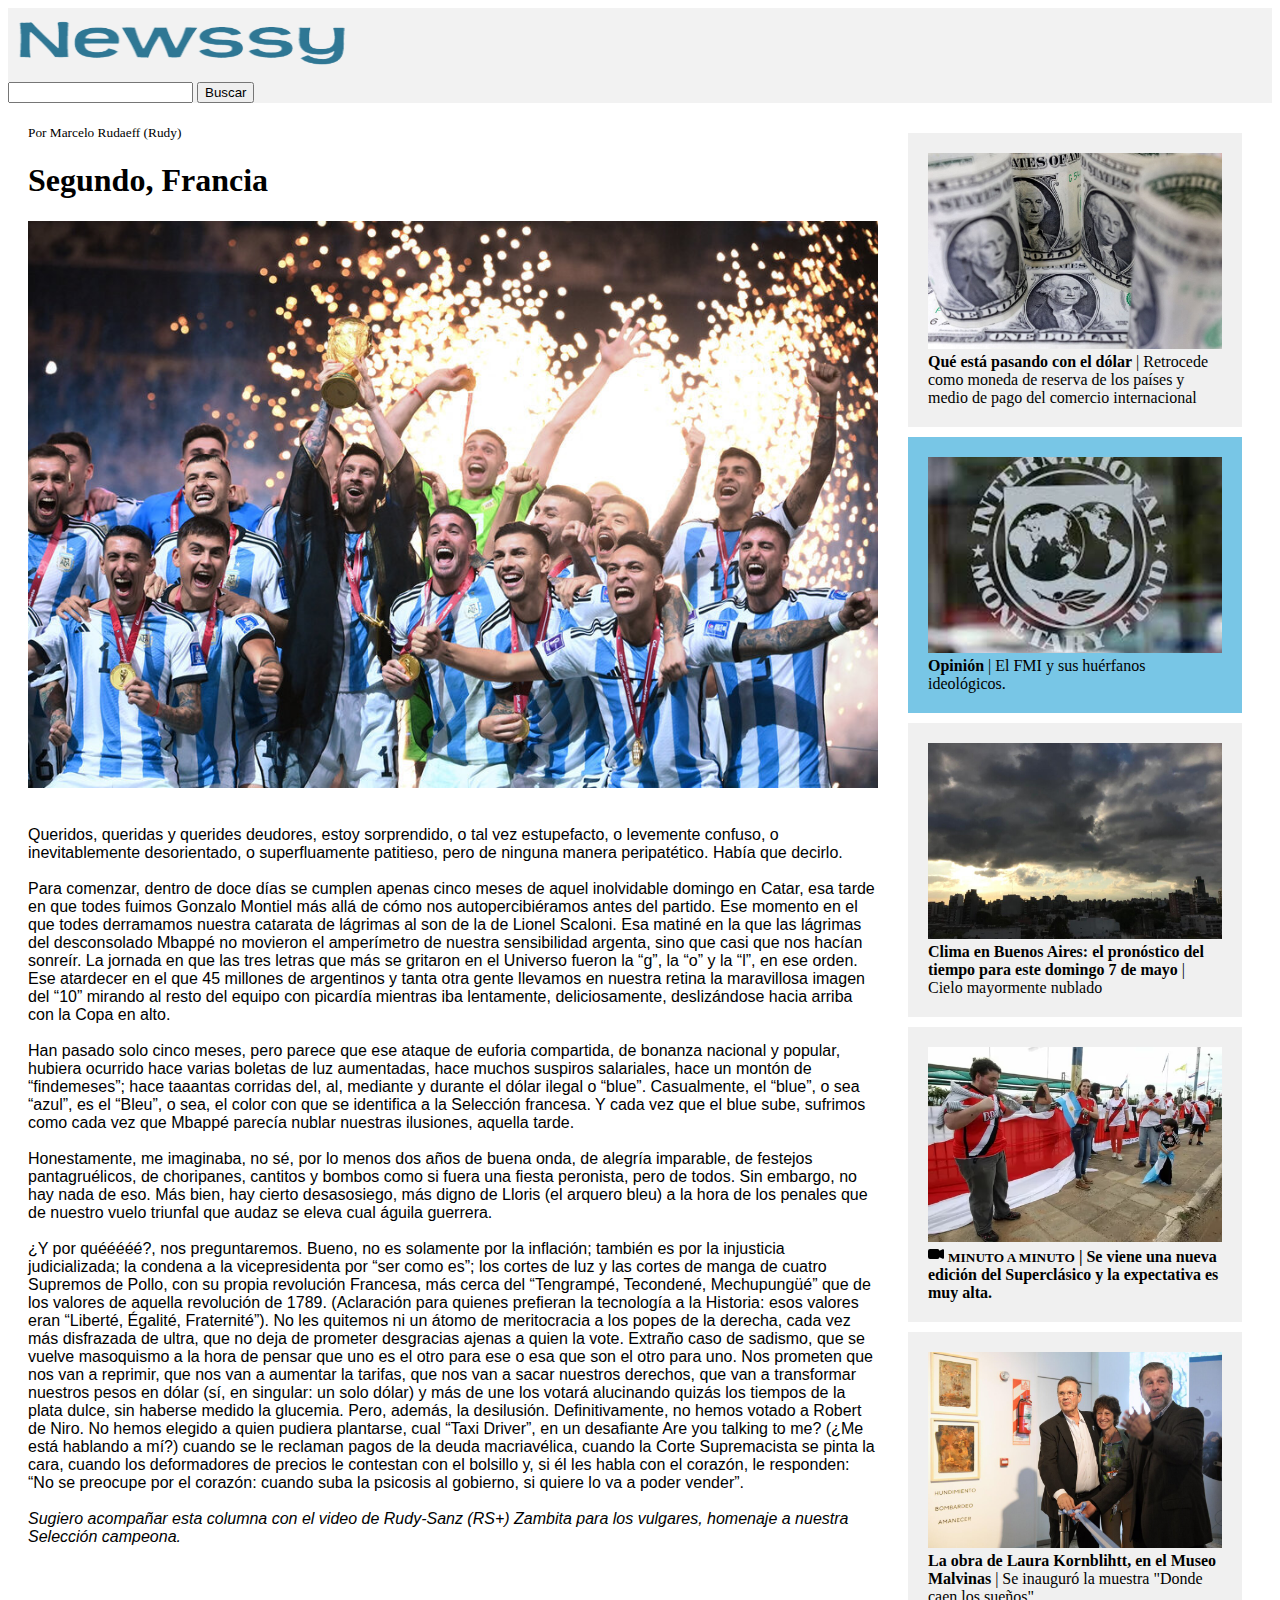
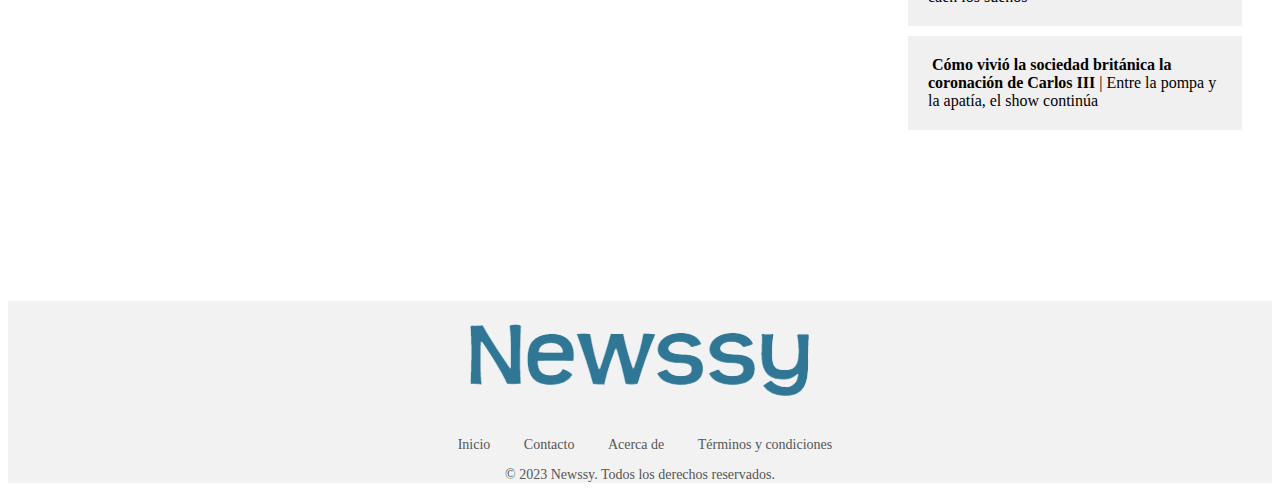
==== commit 5e748e5a: "listo" ====
--- a/noticia.html
+++ b/noticia.html
@@ -1,179 +1,179 @@
 <!DOCTYPE html>
 <html lang="en">
 
-<head>
-    <link rel="stylesheet" href="estilos.css">
-    <link href="https://cdn.jsdelivr.net/npm/bootstrap@5.3.0-alpha3/dist/css/bootstrap.min.css" rel="stylesheet" integrity="sha384-KK94CHFLLe+nY2dmCWGMq91rCGa5gtU4mk92HdvYe+M/SXH301p5ILy+dN9+nJOZ" crossorigin="anonymous">
-    <link rel="icon" href="imagenes/icono.png">
-    <meta charset="UTF-8">
-    <meta http-equiv="X-UA-Compatible" content="IE=edge">
-    <meta name="viewport" content="width=device-width, initial-scale=1.0">
-    <title>Segundo, Francia - Newssy</title>
-</head>
-
-<body>
-
     <head>
-        <nav class="navbar" style="background-color: #f2f2f2;">
-            <div class="container-fluid">
-                <a class="navbar-brand" href="index.html">
-                    <img width="350px" height="70px"  src="imagenes/titulo.png" alt="">
-                </a>
-                <form class="d-flex" role="search">
-                    <input class="form-control me-2" type="search" placeholder="" aria-label="Search">
-                    <button class="btn btn-outline-secondary" type="submit">Buscar</button>
-                </form>
-            </div>
-        </nav>
-
-
+        <link rel="stylesheet" href="estilos.css">
+        <link href="https://cdn.jsdelivr.net/npm/bootstrap@5.3.0-alpha3/dist/css/bootstrap.min.css" rel="stylesheet" integrity="sha384-KK94CHFLLe+nY2dmCWGMq91rCGa5gtU4mk92HdvYe+M/SXH301p5ILy+dN9+nJOZ" crossorigin="anonymous">
+        <link rel="icon" href="imagenes/icono.png">
+        <meta charset="UTF-8">
+        <meta http-equiv="X-UA-Compatible" content="IE=edge">
+        <meta name="viewport" content="width=device-width, initial-scale=1.0">
+        <title>Segundo, Francia - Newssy</title>
     </head>
 
-    <main>
-        <div id="grid-pag">
-            <div>
-                <small>Por Marcelo Rudaeff (Rudy)</small>
-                <h1>Segundo, Francia</h1>
-                <article>
-                    <picture>
-                        <img id="img-pag" src="imagenes/seleccion.jpg" alt="">
-                    </picture>
-                    <p id="texto">
-                        <br>
-                        Queridos, queridas y querides deudores, estoy sorprendido, o tal vez estupefacto, o levemente confuso, o inevitablemente desorientado, o
-                        superfluamente patitieso, pero de ninguna manera peripatético. Había que decirlo.
-                        <br><br>
-                        Para comenzar, dentro de doce días se cumplen apenas cinco meses de aquel inolvidable domingo en Catar,
-                        esa tarde en que todes fuimos Gonzalo Montiel más allá de cómo nos autopercibiéramos antes del partido.
-                        Ese momento en el que todes derramamos nuestra catarata de lágrimas al son de la de Lionel Scaloni. Esa
-                        matiné en la que las lágrimas del desconsolado Mbappé no movieron el amperímetro de nuestra sensibilidad
-                        argenta, sino que casi que nos hacían sonreír. La jornada en que las tres letras que más se gritaron en
-                        el Universo fueron la “g”, la “o” y la “l”, en ese orden. Ese atardecer en el que 45 millones de
-                        argentinos y tanta otra gente llevamos en nuestra retina la maravillosa imagen del “10” mirando al resto
-                        del equipo con picardía mientras iba lentamente, deliciosamente, deslizándose hacia arriba con la Copa
-                        en alto.
-                        <br><br>
-                        Han pasado solo cinco meses, pero parece que ese ataque de euforia compartida, de bonanza nacional y
-                        popular, hubiera ocurrido hace varias boletas de luz aumentadas, hace muchos suspiros salariales, hace
-                        un montón de “findemeses”; hace taaantas corridas del, al, mediante y durante el dólar ilegal o “blue”.
-                        Casualmente, el “blue”, o sea “azul”, es el “Bleu”, o sea, el color con que se identifica a la Selección
-                        francesa. Y cada vez que el blue sube, sufrimos como cada vez que Mbappé parecía nublar nuestras
-                        ilusiones, aquella tarde.
-                        <br><br>
-                        Honestamente, me imaginaba, no sé, por lo menos dos años de buena onda, de alegría imparable, de
-                        festejos pantagruélicos, de choripanes, cantitos y bombos como si fuera una fiesta peronista, pero de
-                        todos. Sin embargo, no hay nada de eso. Más bien, hay cierto desasosiego, más digno de Lloris (el
-                        arquero bleu) a la hora de los penales que de nuestro vuelo triunfal que audaz se eleva cual águila
-                        guerrera.
-                        <br><br>
-                        ¿Y por quééééé?, nos preguntaremos. Bueno, no es solamente por la inflación; también es por la
-                        injusticia judicializada; la condena a la vicepresidenta por “ser como es”; los cortes de luz y las
-                        cortes de manga de cuatro Supremos de Pollo, con su propia revolución Francesa, más cerca del
-                        “Tengrampé, Tecondené, Mechupungüé” que de los valores de aquella revolución de 1789. (Aclaración para
-                        quienes prefieran la tecnología a la Historia: esos valores eran “Liberté, Égalité, Fraternité”).
-                        No les quitemos ni un átomo de meritocracia a los popes de la derecha, cada vez más disfrazada de ultra,
-                        que no deja de prometer desgracias ajenas a quien la vote. Extraño caso de sadismo, que se vuelve
-                        masoquismo a la hora de pensar que uno es el otro para ese o esa que son el otro para uno.
-                        Nos prometen que nos van a reprimir, que nos van a aumentar la tarifas, que nos van a sacar nuestros
-                        derechos, que van a transformar nuestros pesos en dólar (sí, en singular: un solo dólar) y más de une
-                        los votará alucinando quizás los tiempos de la plata dulce, sin haberse medido la glucemia.
-                        Pero, además, la desilusión. Definitivamente, no hemos votado a Robert de Niro. No hemos elegido a quien
-                        pudiera plantarse, cual “Taxi Driver”, en un desafiante Are you talking to me? (¿Me está hablando a mí?)
-                        cuando se le reclaman pagos de la deuda macriavélica, cuando la Corte Supremacista se pinta la cara,
-                        cuando los deformadores de precios le contestan con el bolsillo y, si él les habla con el corazón, le
-                        responden: “No se preocupe por el corazón: cuando suba la psicosis al gobierno, si quiere lo va a poder
-                        vender”.
-                        <br><br>
-                        <i> Sugiero acompañar esta columna con el video de Rudy-Sanz (RS+) Zambita para los vulgares, homenaje a
-                        nuestra Selección campeona.</i>
-                        <br>
-                    </p>
+    <body>
 
-                    <div id="video">
-                        <iframe width="560" height="315" src="https://www.youtube.com/embed/s__B8fBl-C0" title="YouTube video player" frameborder="0" allow="accelerometer; autoplay; clipboard-write; encrypted-media; gyroscope; picture-in-picture; web-share" allowfullscreen></iframe>
-                    </div>
-                </article>
+        <head>
+            <nav class="navbar" style="background-color: #f2f2f2;">
+                <div class="container-fluid">
+                    <a class="navbar-brand" href="index.html">
+                        <img width="350px" height="70px"  src="imagenes/titulo.png" alt="">
+                    </a>
+                    <form class="d-flex" role="search">
+                        <input class="form-control me-2" type="search" placeholder="" aria-label="Search">
+                        <button class="btn btn-outline-secondary" type="submit">Buscar</button>
+                    </form>
+                </div>
+            </nav>
+        </head>
+
+        <main>
+            <div id="grid-pag">
+                <section>
+                    <small>Por Marcelo Rudaeff (Rudy)</small>
+                    <h1>Segundo, Francia</h1>
+                    <article>
+                        <picture>
+                            <img id="img-pag" src="imagenes/seleccion.jpg" alt="">
+                        </picture>
+                        <p id="texto">
+                            <br>
+                            Queridos, queridas y querides deudores, estoy sorprendido, o tal vez estupefacto, o levemente confuso, o inevitablemente desorientado, o
+                            superfluamente patitieso, pero de ninguna manera peripatético. Había que decirlo.
+                            <br><br>
+                            Para comenzar, dentro de doce días se cumplen apenas cinco meses de aquel inolvidable domingo en Catar,
+                            esa tarde en que todes fuimos Gonzalo Montiel más allá de cómo nos autopercibiéramos antes del partido.
+                            Ese momento en el que todes derramamos nuestra catarata de lágrimas al son de la de Lionel Scaloni. Esa
+                            matiné en la que las lágrimas del desconsolado Mbappé no movieron el amperímetro de nuestra sensibilidad
+                            argenta, sino que casi que nos hacían sonreír. La jornada en que las tres letras que más se gritaron en
+                            el Universo fueron la “g”, la “o” y la “l”, en ese orden. Ese atardecer en el que 45 millones de
+                            argentinos y tanta otra gente llevamos en nuestra retina la maravillosa imagen del “10” mirando al resto
+                            del equipo con picardía mientras iba lentamente, deliciosamente, deslizándose hacia arriba con la Copa
+                            en alto.
+                            <br><br>
+                            Han pasado solo cinco meses, pero parece que ese ataque de euforia compartida, de bonanza nacional y
+                            popular, hubiera ocurrido hace varias boletas de luz aumentadas, hace muchos suspiros salariales, hace
+                            un montón de “findemeses”; hace taaantas corridas del, al, mediante y durante el dólar ilegal o “blue”.
+                            Casualmente, el “blue”, o sea “azul”, es el “Bleu”, o sea, el color con que se identifica a la Selección
+                            francesa. Y cada vez que el blue sube, sufrimos como cada vez que Mbappé parecía nublar nuestras
+                            ilusiones, aquella tarde.
+                            <br><br>
+                            Honestamente, me imaginaba, no sé, por lo menos dos años de buena onda, de alegría imparable, de
+                            festejos pantagruélicos, de choripanes, cantitos y bombos como si fuera una fiesta peronista, pero de
+                            todos. Sin embargo, no hay nada de eso. Más bien, hay cierto desasosiego, más digno de Lloris (el
+                            arquero bleu) a la hora de los penales que de nuestro vuelo triunfal que audaz se eleva cual águila
+                            guerrera.
+                            <br><br>
+                            ¿Y por quééééé?, nos preguntaremos. Bueno, no es solamente por la inflación; también es por la
+                            injusticia judicializada; la condena a la vicepresidenta por “ser como es”; los cortes de luz y las
+                            cortes de manga de cuatro Supremos de Pollo, con su propia revolución Francesa, más cerca del
+                            “Tengrampé, Tecondené, Mechupungüé” que de los valores de aquella revolución de 1789. (Aclaración para
+                            quienes prefieran la tecnología a la Historia: esos valores eran “Liberté, Égalité, Fraternité”).
+                            No les quitemos ni un átomo de meritocracia a los popes de la derecha, cada vez más disfrazada de ultra,
+                            que no deja de prometer desgracias ajenas a quien la vote. Extraño caso de sadismo, que se vuelve
+                            masoquismo a la hora de pensar que uno es el otro para ese o esa que son el otro para uno.
+                            Nos prometen que nos van a reprimir, que nos van a aumentar la tarifas, que nos van a sacar nuestros
+                            derechos, que van a transformar nuestros pesos en dólar (sí, en singular: un solo dólar) y más de une
+                            los votará alucinando quizás los tiempos de la plata dulce, sin haberse medido la glucemia.
+                            Pero, además, la desilusión. Definitivamente, no hemos votado a Robert de Niro. No hemos elegido a quien
+                            pudiera plantarse, cual “Taxi Driver”, en un desafiante Are you talking to me? (¿Me está hablando a mí?)
+                            cuando se le reclaman pagos de la deuda macriavélica, cuando la Corte Supremacista se pinta la cara,
+                            cuando los deformadores de precios le contestan con el bolsillo y, si él les habla con el corazón, le
+                            responden: “No se preocupe por el corazón: cuando suba la psicosis al gobierno, si quiere lo va a poder
+                            vender”.
+                            <br><br>
+                            <i> Sugiero acompañar esta columna con el video de Rudy-Sanz (RS+) Zambita para los vulgares, homenaje a
+                            nuestra Selección campeona.</i>
+                            <br>
+                        </p>
+
+                        <div id="video">
+                            <iframe width="560" height="315" src="https://www.youtube.com/embed/s__B8fBl-C0" title="YouTube video player" frameborder="0" allow="accelerometer; autoplay; clipboard-write; encrypted-media; gyroscope; picture-in-picture; web-share" allowfullscreen></iframe>
+                        </div>
+                    </article>
+                </section>
+
+                <section>
+                    <article id="noticia">
+                        <picture>
+                            <img id="img" src="imagenes/dolar.jpg" alt="">
+                        </picture>
+                        <strong>Qué está pasando con el dólar</strong>
+                        <span> | Retrocede como moneda de reserva de los países y medio de pago del comercio internacional</span>
+                    </article>
+
+                    <article id="noticia-opinion">
+                        <picture>
+                            <img id="img" src="imagenes/fmi.jpg" alt="">
+                        </picture>
+                        <strong>Opinión</strong>
+                        <span> | El FMI y sus huérfanos ideológicos.</span>
+                    </article>
+
+                    <article id="noticia">
+                        <picture>
+                            <img id="img" src="imagenes/tiempo.jpg" alt="">
+                        </picture>
+                        <strong>Clima en Buenos Aires: el pronóstico del tiempo para este domingo 7 de mayo </strong>
+                        <span> | Cielo mayormente nublado</span>
+                    </article>
+
+                    <article id="noticia">
+                        <picture>
+                            <img id="img" src="imagenes/superclasico.avif" alt="">
+                        </picture>
+                        <span id="blink">
+                            <svg xmlns="http://www.w3.org/2000/svg" width="16" height="16" fill="currentColor" class="bi bi-camera-video-fill" viewBox="0 0 16 16">
+                            <path fill-rule="evenodd" d="M0 5a2 2 0 0 1 2-2h7.5a2 2 0 0 1 1.983 1.738l3.11-1.382A1 1 0 0 1 16 4.269v7.462a1 1 0 0 1-1.406.913l-3.111-1.382A2 2 0 0 1 9.5 13H2a2 2 0 0 1-2-2V5z"/></svg>
+                            <small><b>MINUTO A MINUTO</b></small>
+                        </span>
+                        <strong> | Se viene una nueva edición del Superclásico y la expectativa es muy alta.</strong>
+                    </article>
+
+                    <article id="noticia">
+                        <picture>
+                            <img id="img" src="imagenes/museo-malvinas.jpeg" alt="">
+                        </picture>
+                        <strong>La obra de Laura Kornblihtt, en el Museo Malvinas</strong>
+                        <span> | Se inauguró la muestra "Donde caen los sueños"</span>
+                    </article>
+
+                    <article id="noticia">
+                        <picture>
+                            <img id="img" src="imagenes/coronacion.gif" alt="">
+                        </picture>
+                        <strong>Cómo vivió la sociedad británica la coronación de Carlos III</strong>
+                        <span> | Entre la pompa y la apatía, el show continúa</span>
+                    </article>   
+                </section>
+            </div>  
+
+        </main>
+
+        <footer>
+
+            <div id="footer">
+                <picture id="footer-titulo">
+                    <a href="index.html">
+                        <img src="imagenes/titulo.png" alt="">
+                    </a>
+                </picture>
+            
+                <section id="footer-contenedor">
+                    <nav id="footer-nav">
+                        <ul>
+                          <li><a href="index.html">Inicio</a></li>
+                          <li><a href="">Contacto</a></li>
+                          <li><a href="">Acerca de</a></li>
+                          <li><a href="">Términos y condiciones</a></li>
+                        </ul>
+                      </nav>
+                    <p>&copy; 2023 Newssy. Todos los derechos reservados.</p>
+                </section>
             </div>
 
-    
-            <div>
-                <article id="noticia">
-                    <picture>
-                        <img id="img" src="imagenes/dolar.jpg" alt="">
-                    </picture>
-                    <strong>Qué está pasando con el dólar</strong>
-                    <span> | Retrocede como moneda de reserva de los países y medio de pago del comercio internacional</span>
-                </article>
+        </footer>
 
-                <article id="noticia-opinion">
-                    <picture>
-                        <img id="img" src="imagenes/fmi.jpg" alt="">
-                    </picture>
-                    <strong>Opinión</strong>
-                    <span> | El FMI y sus huérfanos ideológicos.</span>
-                </article>
-
-                <article id="noticia">
-                    <picture>
-                        <img id="img" src="imagenes/tiempo.jpg" alt="">
-                    </picture>
-                    <strong>Clima en Buenos Aires: el pronóstico del tiempo para este domingo 7 de mayo </strong>
-                    <span> | Cielo mayormente nublado</span>
-                </article>
-
-                <article id="noticia">
-                    <picture>
-                        <img id="img" src="imagenes/superclasico.avif" alt="">
-                    </picture>
-                    <span id="blink">
-                        <svg xmlns="http://www.w3.org/2000/svg" width="16" height="16" fill="currentColor" class="bi bi-camera-video-fill" viewBox="0 0 16 16">
-                        <path fill-rule="evenodd" d="M0 5a2 2 0 0 1 2-2h7.5a2 2 0 0 1 1.983 1.738l3.11-1.382A1 1 0 0 1 16 4.269v7.462a1 1 0 0 1-1.406.913l-3.111-1.382A2 2 0 0 1 9.5 13H2a2 2 0 0 1-2-2V5z"/></svg>
-                        <small><b>MINUTO A MINUTO</b></small>
-                    </span>
-                    <strong> | Se viene una nueva edición del Superclásico y la expectativa es muy alta.</strong>
-                </article>
-
-                <article id="noticia">
-                    <picture>
-                        <img id="img" src="imagenes/museo-malvinas.jpeg" alt="">
-                    </picture>
-                    <strong>La obra de Laura Kornblihtt, en el Museo Malvinas</strong>
-                    <span> | Se inauguró la muestra "Donde caen los sueños"</span>
-                </article>
-
-                <article id="noticia">
-                    <picture>
-                        <img id="img" src="imagenes/coronacion.gif" alt="">
-                    </picture>
-                    <strong>Cómo vivió la sociedad británica la coronación de Carlos III</strong>
-                    <span> | Entre la pompa y la apatía, el show continúa</span>
-                </article>   
-            </div>
-        </div>  
-
-    </main>
-
-    <footer id="footer">
-        <picture id="footer-titulo">
-            <a href="index.html">
-                <img src="imagenes/titulo.png" alt="">
-            </a>
-        </picture>
-    
-        <div id="footer-contenedor">
-            <nav id="footer-nav">
-                <ul>
-                  <li><a href="index.html">Inicio</a></li>
-                  <li><a href="">Contacto</a></li>
-                  <li><a href="">Acerca de</a></li>
-                  <li><a href="">Términos y condiciones</a></li>
-                </ul>
-              </nav>
-            <p>&copy; 2023 Newssy. Todos los derechos reservados.</p>
-        </div>
-
-    </footer>
-
-</body>
+    </body>
 
 </html>--- a/estilos.css
+++ b/estilos.css
@@ -85,12 +85,6 @@
     margin-bottom: 100px;
 }
 
-#noticia-grande{   
-    height: 350px;
-    background-color: #a81c1c;
-    overflow: auto;
-}
-
 #noticia-medio{
     grid-area: middle;
     grid-column: 2 / 3;
@@ -103,7 +97,7 @@
 }
 
 #noticia-opinion{
-    background-color: #98e0dd;
+    background-color: #78c6e6;
     padding: 20px;
     margin: 10px;
 }
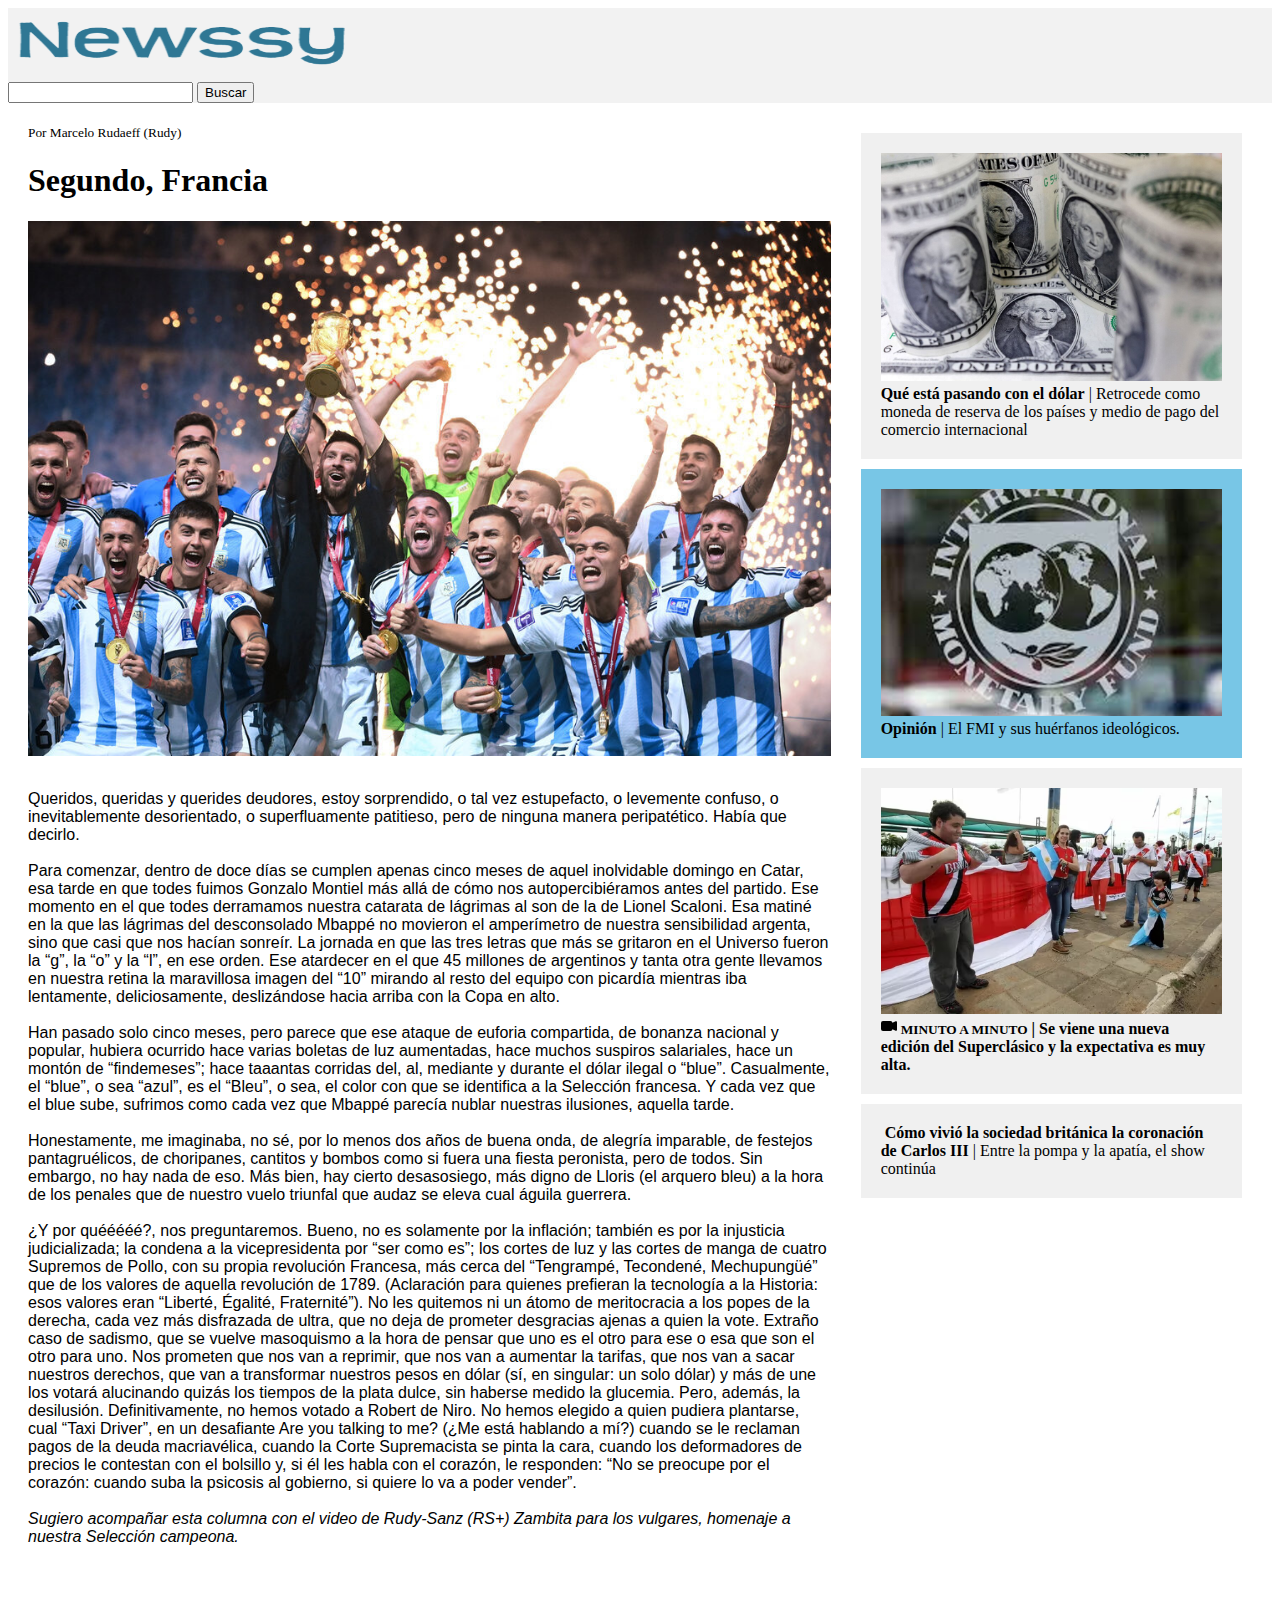
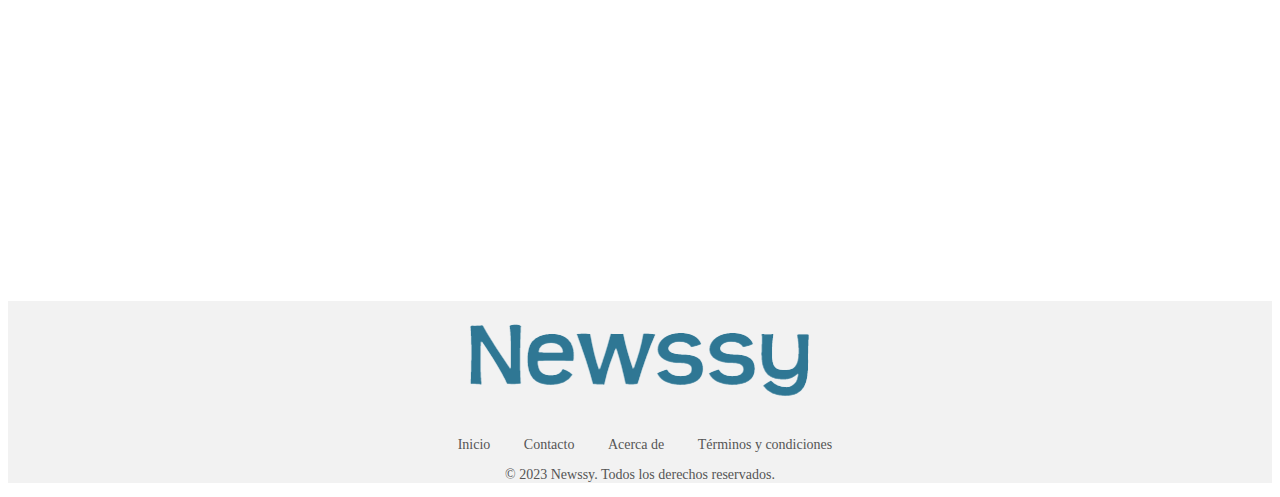
==== commit 22415871: "listo ahroa si" ====
--- a/noticia.html
+++ b/noticia.html
@@ -33,9 +33,9 @@
                     <small>Por Marcelo Rudaeff (Rudy)</small>
                     <h1>Segundo, Francia</h1>
                     <article>
-                        <picture>
+                        <div id="picture">
                             <img id="img-pag" src="imagenes/seleccion.jpg" alt="">
-                        </picture>
+                        </div>
                         <p id="texto">
                             <br>
                             Queridos, queridas y querides deudores, estoy sorprendido, o tal vez estupefacto, o levemente confuso, o inevitablemente desorientado, o
@@ -112,14 +112,6 @@
 
                     <article id="noticia">
                         <picture>
-                            <img id="img" src="imagenes/tiempo.jpg" alt="">
-                        </picture>
-                        <strong>Clima en Buenos Aires: el pronóstico del tiempo para este domingo 7 de mayo </strong>
-                        <span> | Cielo mayormente nublado</span>
-                    </article>
-
-                    <article id="noticia">
-                        <picture>
                             <img id="img" src="imagenes/superclasico.avif" alt="">
                         </picture>
                         <span id="blink">
@@ -128,14 +120,6 @@
                             <small><b>MINUTO A MINUTO</b></small>
                         </span>
                         <strong> | Se viene una nueva edición del Superclásico y la expectativa es muy alta.</strong>
-                    </article>
-
-                    <article id="noticia">
-                        <picture>
-                            <img id="img" src="imagenes/museo-malvinas.jpeg" alt="">
-                        </picture>
-                        <strong>La obra de Laura Kornblihtt, en el Museo Malvinas</strong>
-                        <span> | Se inauguró la muestra "Donde caen los sueños"</span>
                     </article>
 
                     <article id="noticia">
--- a/estilos.css
+++ b/estilos.css
@@ -61,8 +61,8 @@
 }
 
 #img-pag{
-    max-width: 850px;
-    max-height: 850px;
+    width: 100%;
+    display: block;
 }
 
 #grid-pag{
@@ -107,8 +107,8 @@
 }
 
 #picture{
-    display: flex;
-    justify-content: center;
+    position:relative;
+    overflow: hidden;
 }
 
 pre{
